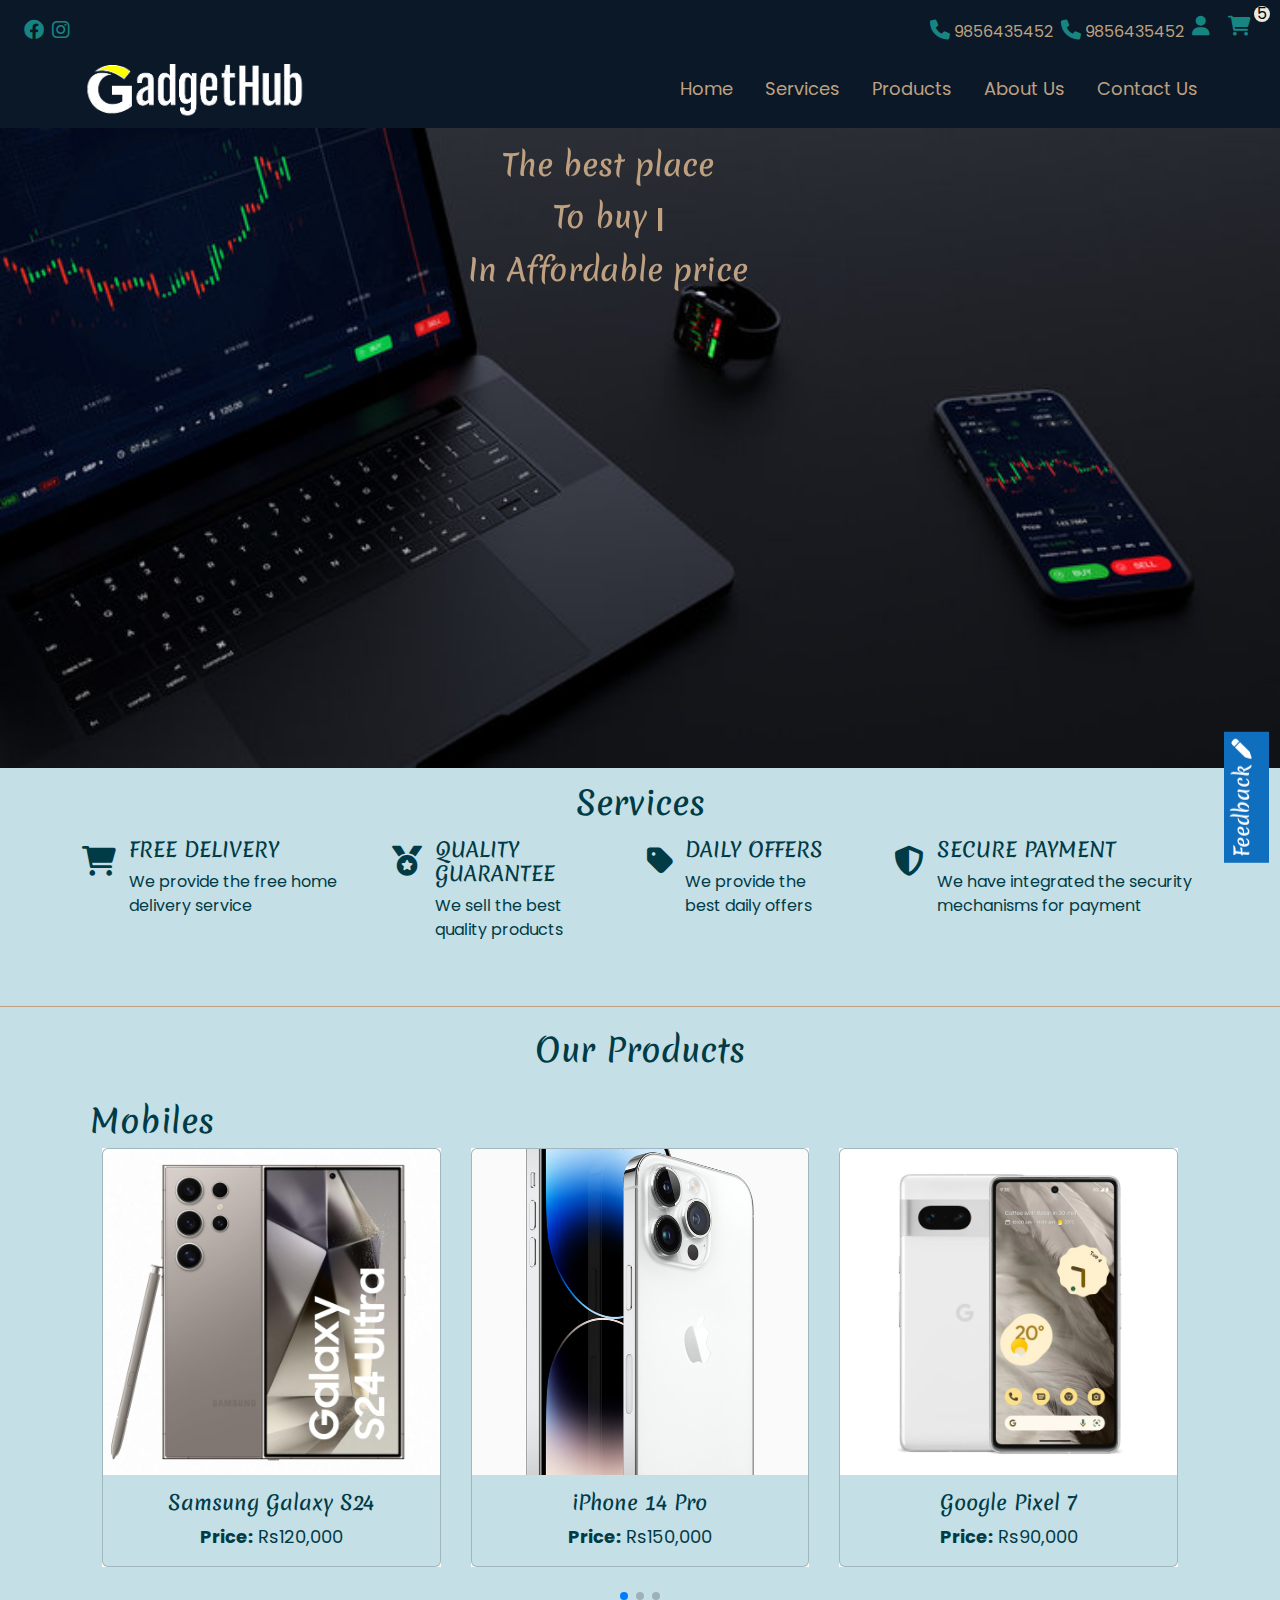
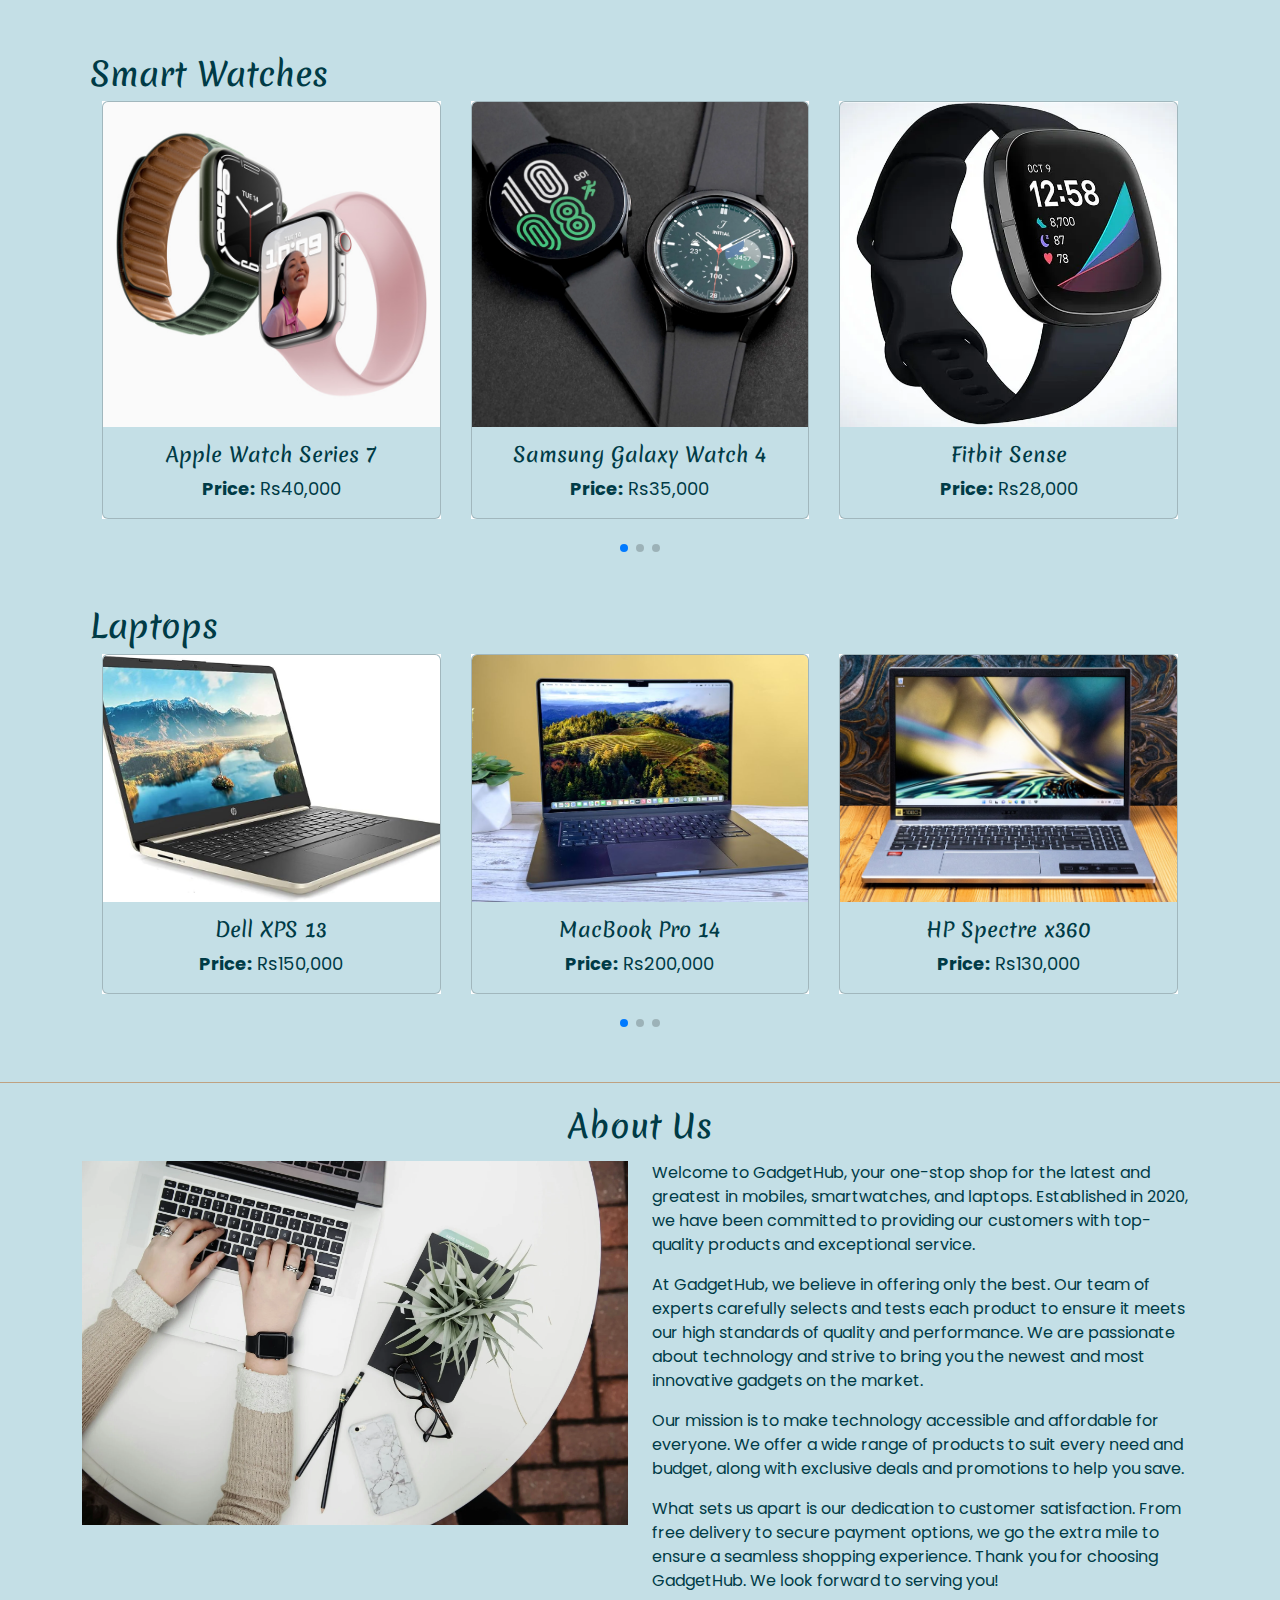
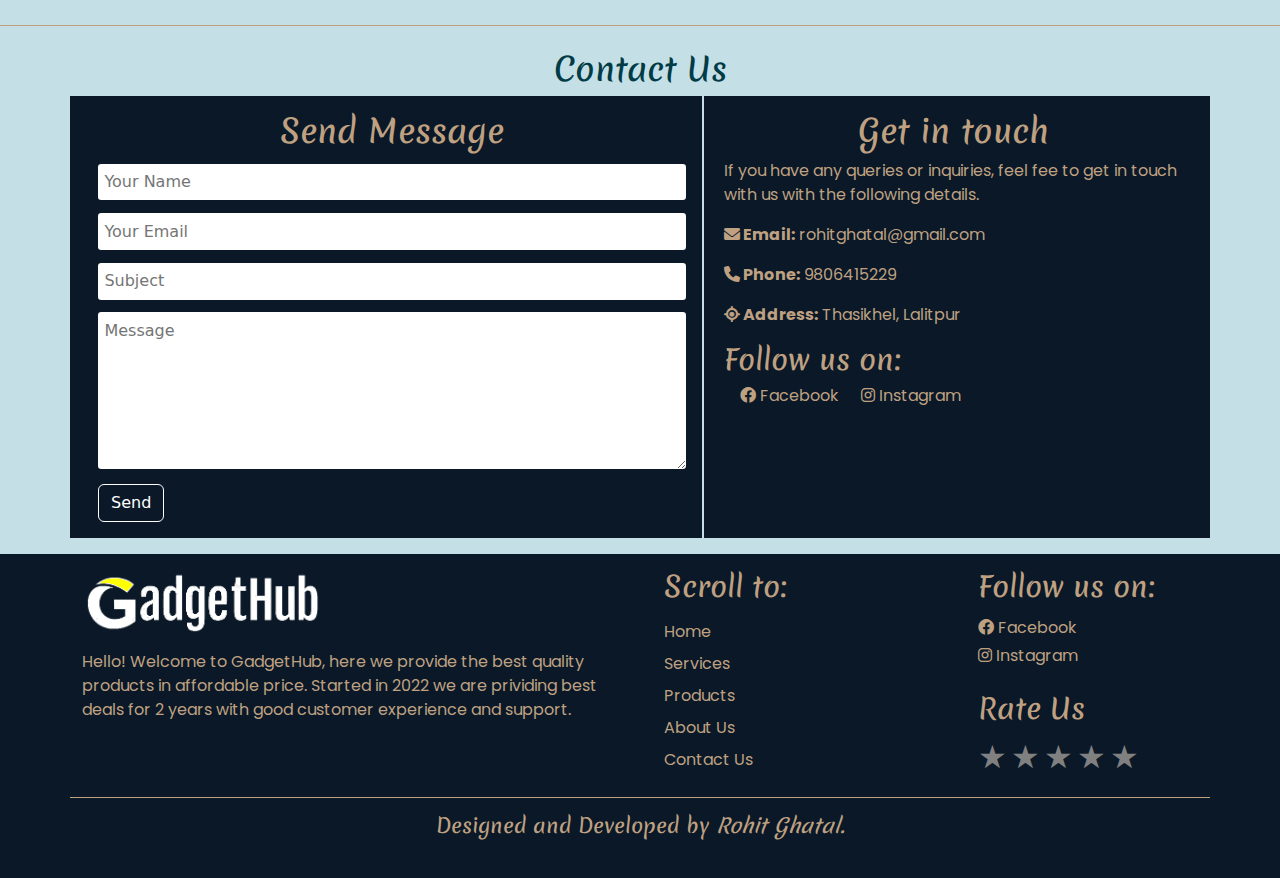
==== index.html @ e8d10b33 "added js to open and close cart and added new product" ====
<!DOCTYPE html>
<html lang="en">

<head>
  <meta charset="UTF-8">
  <meta name="viewport" content="width=device-width, initial-scale=1.0">
  <title>GadjetHub</title>
</head>

<link rel="stylesheet" href="css/style.css">
<link rel="stylesheet" href="css/responsive.css">
<link rel="icon" href="logos/favicon1.png">

<!-- bootstrap css  -->
<link href="bootstrap-5.3.3-dist/css/bootstrap.min.css" rel="stylesheet">

<!-- link css link for fontawesome icons  -->
<link rel="stylesheet" href="https://cdnjs.cloudflare.com/ajax/libs/font-awesome/6.0.0-beta3/css/all.min.css">

<!-- Link Swiper's CSS -->
<link rel="stylesheet" href="https://cdn.jsdelivr.net/npm/swiper@11/swiper-bundle.min.css" />

<!-- google fonts  -->
<link
  href="https://fonts.googleapis.com/css2?family=Merienda:wght@400;700&family=Poppins:wght@300;400;500;600&display=swap"
  rel="stylesheet">

<body>
  <div class="loginModal" id="loginModal">
    <div class="d-flex justify-content-between align-items-center">
      <h3><i class="fas fa-user"></i> User Login</h3>
      <span class="fs-3 closeLoginModal" onclick="closeLoginModal();">&times;</span>
    </div>
    <form>
      <label for="usernane" class="mt-2 form-label">Username</label>
      <input type="text" placeholder="Enter your usernane" class="form-control">

      <label for="password" class="mt-2 form-label">Password</label>
      <input type="password" placeholder="Enter your password" class="form-control">

      <input type="submit" value="Login" class="loginBtn fw-bold">
      <p class="mt-2">Don't have an account <span class="text-primary text-decoration-underline"
          onclick="openSignupModal()">Create account here.</span></p>
    </form>
  </div>

  <div class="signupModal" id="signupModal">
    <div class="d-flex justify-content-between align-items-center">
      <h3><i class="fa-solid fa-user-pen"></i> Create an account</h3>
      <span class="fs-3 closeSignupModal" onclick="closeSignupModal();">&times;</span>
    </div>
    <form id="registerform">
      <label class="mt-2 form-label">Full Name</label>
      <input type="text" id="name" name="name" class="form-control">
      <div id="nameError" class="error-message"></div>

      <label class="mt-2 form-label">Address</label>
      <input type="text" id="address" name="address" class="form-control">
      <div id="addressError" class="error-message"></div>

      <label class="mt-2 form-label">Contact No.</label>
      <input type="text" id="contact" name="contact" class="form-control">
      <div id="contactError" class="error-message"></div>

      <label class="mt-2 form-label">Email</label>
      <input type="email" id="email" name="email" class="form-control">
      <div id="emailError" class="error-message"></div>

      <label class="mt-2 form-label">Username</label>
      <input type="text" id="username" name="username" class="form-control">
      <div id="usernameError" class="error-message"></div>

      <label class="mt-2 form-label">Password</label>
      <input type="password" id="password" name="password" class="form-control">
      <div id="passwordError" class="error-message"></div>

      <label class="mt-2 form-label">Confirm Password</label>
      <input type="password" id="cPassword" class="form-control">
      <div id="cPasswordError" class="error-message"></div>

      <input type="submit" value="Submit" class="submitbtn fw-bold">
      <p class="mt-2">Already have an account? <span class="text-primary text-decoration-underline"
          onclick="openLoginModal()">Login here.</span></p>
      <div id="generalError" class="error-message"></div>
    </form>
  </div>
  <!-- ----------------------------------------------------Navbar  section--------------------------------------------- -->
  <header id="start">
    <div class="address py-3 d-flex justify-content-between align-items-center">
      <div class="socialIcons d-flex ms-3">
        <span class="ms-2">
          <a href="https://www.facebook.com/rohit.rohit.ghatal/" target="_blank">
            <i class="fab fa-facebook w-50"></i>
          </a>
        </span>
        <span class="ms-2">
          <a href="https://www.instagram.com/_rohit.ghatal_/" target="_blank">
            <i class="fab fa-instagram w-50"></i>
          </a>
        </span>
      </div>

      <div class="contact me-3 d-flex align-items-center">
        <span class="me-2">
          <i class="fa fa-phone"></i> 9856435452
        </span>
        <span class="me-2">
          <i class="fa fa-phone"></i> 9856435452
        </span>
        <div class="cartAndLogin d-flex me-1">
          <div class="user me-2 me-sm-1" onclick="openLoginModal()">
            <i class="fa-solid fa-user"></i>
          </div>
          <div class="cartAndQuantity d-flex align-items-center">
            <div class="cart" onclick="openMyCartModal()">
              <i class="fas fa-shopping-cart"></i>
            </div>
            <span class="quantity">5</span>
          </div>
        </div>
      </div>
    </div>


    <nav class="navbar pt-4" id="top">
      <div class="container d-flex align-items-center" id="navItemContainer">
        <div class="logo col-auto"><img src="logos/gadgetHub3.png"></div>
        <div class="navitems" id="navItems">
          <span class="closeMobileNavbar" onclick="closeMobileNav()">&times;</span>
          <span class="cursor"><a href="index.html">Home</a></span>
          <span><a href="#services">Services</a></span>
          <span><a href="#productsSection">Products</a></span>
          <span><a href="#aboutSection">About Us</a></span>
          <span><a href="#contactSection">Contact Us</a></span>
        </div>
        <div class="hamburgerMenu" onclick="openMobileNavbar()">
          <span></span>
          <span></span>
          <span></span>
        </div>
      </div>
    </nav>
  </header>
  <!-- My Cart Modal -->
  <div class="myCartModal rounded" id="myCart">
    <div class="container p-2 d-flex justify-content-between align-items-center bg-dark text-light">
      <h2 class="hFont text-center p-1">My Cart: John Doe</h2>
      <span style="font-size:2rem; cursor:pointer;" onclick="closeMyCart()">&times;</span>
    </div>
    <h4 class="textFont p-1 container">Items Added to Cart</h4>
    <div class="itemsTable container" style="max-height: 80vh; overflow-y: auto;">
      <table class="table table-bordered">
        <thead>
          <tr>
            <th>SN</th>
            <th>Items</th>
            <th>Model</th>
            <th>Photo</th>
            <th>Price</th>
            <th>Action</th>
          </tr>
        </thead>
        <tbody>
          <!-- Dummy Data Start -->
          <tr>
            <td>1</td>
            <td>Samsung</td>
            <td>Galaxy Watch 4</td>
            <td><img src="images/Gear-Samsung-Galaxy-Watch4.webp" alt="" style="width:100%; height:10rem;"></td>
            <td>Rs35,000</td>
            <td>
              <a href="#" class="text-decoration-none p-1 bg-danger text-light fw-bold rounded">
                <i class="fas fa-trash"></i> Remove
              </a>
            </td>
          </tr>
          <tr>
            <td>2</td>
            <td>Apple</td>
            <td>Iphone14</td>
            <td><img src="images/iphone14.jpg" alt="" style="width:100%; height:10rem;"></td>
            <td>Rs150,000</td>
            <td>
              <a href="#" class="text-decoration-none p-1 bg-danger text-light fw-bold rounded">
                <i class="fas fa-trash"></i> Remove
              </a>
            </td>
          </tr>
          <tr>
            <td>3</td>
            <td>Lenovo</td>
            <td>ThinkPad X1 Carbon</td>
            <td><img src="images/lenovothinkpad.jpg" alt="" style="width:100%; height:10rem; object-fit: cover;"></td>
            <td>Rs160,000</td>
            <td>
              <a href="#" class="text-decoration-none p-1 bg-danger text-light fw-bold rounded">
                <i class="fas fa-trash"></i> Remove
              </a>
            </td>
          </tr>
          <!-- Display the total price -->
          <tr>
            <td colspan="4" style="text-align: right; font-weight: bold;">Total:</td>
            <td>Rs345,000</td>
            <td></td>
          </tr>
          <!-- Empty Cart Button -->
          <!-- <tr>
                    <td colspan="6">
                        <button class="btn p-1 bg-warning text-dark">
                            <i class="fa fa-exclamation-circle"></i> Cart is Empty
                        </button>
                    </td>
                </tr> -->
          <!-- Place Order Button (Visible when items are in the cart) -->
          <tr>
            <td colspan="6">
              <button class="btn" style="background-color: #28a745; color: #ffffff;" onclick="openPlaceOrder()">
                <i class="fas fa-shopping-bag"></i> Place Order
              </button>
            </td>
          </tr>
          <!-- Dummy Data End -->
        </tbody>
      </table>
    </div>
  </div>


  <!-- -----------------------------------------------Navbar section end -------------------------------------------------------- -->

  <!-- ----------------------------------------------------Website banner section------------------------------------------------ -->
  <div class="banner">
    <div class="photo">
      <img src="images/banner1.jpg" alt="">
    </div>
    <div class="bannerDesc">
      <h2 class="text-center">The best place</h2>
      <h2 class="text-center">To buy <span id="products"></span><span class="tcursor">|</span></h2>
      <h2 class="text-center">In Affordable price</h2>
    </div>
  </div>

  <div class="services py-5" id="services">
    <h2 class="w-100 text-center">Services</h2>
    <div class="container mt-3 d-flex gap-5 servicesContainer">

      <div class="service">
        <i class="fas fa-shopping-cart"></i>
        <div class="serviceDetail">
          <h5>FREE DELIVERY</h5>
          <p>We provide the free home delivery service</p>
        </div>
      </div>

      <div class="service">
        <i class="fa-solid fa-medal"></i>
        <div class="serviceDetail">
          <h5>QUALITY GUARANTEE</h5>
          <p>We sell the best quality products</p>
        </div>
      </div>

      <div class="service">
        <i class="fa-solid fa-tag"></i>
        <div class="serviceDetail">
          <h5>DAILY OFFERS</h5>
          <p>We provide the best daily offers</p>
        </div>
      </div>

      <div class="service">
        <i class="fa-solid fa-shield"></i>
        <div class="serviceDetail">
          <h5>SECURE PAYMENT</h5>
          <p>We have integrated the security mechanisms for payment</p>
        </div>
      </div>
    </div>
  </div>

  <!-- --------------------------------------------------------Banner sectin end--------------------------------------------------- -->


  <!-- -------------------------------------------------------------Products Section ---------------------------------------------- -->
  <section class="productSection py-3" id="productsSection">
    <h2 class="text-center py-2">Our Products</h2>
    <div class="productsContainer container">

      <div class="mobleProducts px-2">
        <h2 class="pt-3">Mobiles</h2>
        <div class="container">
          <div class="swiper mySwiper">
            <div class="swiper-wrapper mb-5">

              <div class="swiper-slide">
                <div class="card">
                  <img src="images/samsung.jpg" class="card-img-top" alt="Samsung Galaxy S24">
                  <div class="card-body">
                    <h5 class="card-title">Samsung Galaxy S24</h5>
                    <p class="card-text"><strong>Price:</strong> Rs120,000</p>
                  </div>
                  <div class="laptopDetails">
                    <h2>Samsung</h2>
                    <p>16GB RAM, 1TB Storage, 50MP Rear Camera, 16MP Front Camera, 5000mAh Battery</p>
                    <button class="addToCartBtn"><i class="fas fa-shopping-cart"></i> Add to Cart</button>
                  </div>
                </div>
              </div>

              <div class="swiper-slide">
                <div class="card">
                  <img src="images/iphone14.jpg" class="card-img-top" alt="iPhone 14 Pro">
                  <div class="card-body">
                    <h5 class="card-title">iPhone 14 Pro</h5>
                    <p class="card-text"><strong>Price:</strong> Rs150,000</p>
                  </div>
                  <div class="laptopDetails">
                    <h2>Apple</h2>
                    <p>6GB RAM, 512GB Storage, 48MP Rear Camera, 12MP Front Camera, 3095mAh Battery</p>
                    <button class="addToCartBtn"><i class="fas fa-shopping-cart"></i> Add to Cart</button>
                  </div>
                </div>
              </div>

              <div class="swiper-slide">
                <div class="card">
                  <img src="images/Google-Pixel-7.jpg" class="card-img-top" alt="Google Pixel 7">
                  <div class="card-body">
                    <h5 class="card-title">Google Pixel 7</h5>
                    <p class="card-text"><strong>Price:</strong> Rs90,000</p>
                  </div>
                  <div class="laptopDetails">
                    <h2>Google</h2>
                    <p>8GB RAM, 128GB Storage, 50MP Rear Camera, 12MP Front Camera, 4600mAh Battery</p>
                    <button class="addToCartBtn"><i class="fas fa-shopping-cart"></i> Add to Cart</button>
                  </div>
                </div>
              </div>

              <div class="swiper-slide">
                <div class="card">
                  <img src="images/oneplus11.webp" class="card-img-top" alt="OnePlus 11">
                  <div class="card-body">
                    <h5 class="card-title">OnePlus 11</h5>
                    <p class="card-text"><strong>Price:</strong> Rs70,000</p>
                  </div>
                  <div class="laptopDetails">
                    <h2>OnePlus</h2>
                    <p>12GB RAM, 256GB Storage, 48MP Rear Camera, 16MP Front Camera, 5000mAh Battery</p>
                    <button class="addToCartBtn"><i class="fas fa-shopping-cart"></i> Add to Cart</button>
                  </div>
                </div>
              </div>

              <div class="swiper-slide">
                <div class="card">
                  <img src="images/huwaeip50.webp" class="card-img-top" alt="Huawei P50 Pro">
                  <div class="card-body">
                    <h5 class="card-title">Huawei P50 Pro</h5>
                    <p class="card-text"><strong>Price:</strong> Rs110,000</p>
                  </div>
                  <div class="laptopDetails">
                    <h2>Huawei</h2>
                    <p>8GB RAM, 256GB Storage, 50MP Rear Camera, 13MP Front Camera, 4360mAh Battery</p>
                    <button class="addToCartBtn"><i class="fas fa-shopping-cart"></i> Add to Cart</button>
                  </div>
                </div>
              </div>

            </div>
            <div class="swiper-pagination mt-3"></div>
          </div>
        </div>

      </div>

      <div class="smartWatchProducts px-2 my-4">
        <h2 class="pt-3">Smart Watches</h2>
        <div class="container">
          <div class="swiper mySwiper">
            <div class="swiper-wrapper mb-5">

              <div class="swiper-slide">
                <div class="card">
                  <img src="images/Apple_watch-series7.jpg" class="card-img-top" alt="Apple Watch Series 7">
                  <div class="card-body">
                    <h5 class="card-title">Apple Watch Series 7</h5>
                    <p class="card-text"><strong>Price:</strong> Rs40,000</p>
                  </div>
                  <div class="watchDetails">
                    <h2>Apple</h2>
                    <p>1.8" Display, GPS, 18-hour Battery Life, Water Resistant</p>
                    <button class="addToCartBtn"><i class="fas fa-shopping-cart"></i> Add to Cart</button>
                  </div>
                </div>
              </div>

              <div class="swiper-slide">
                <div class="card">
                  <img src="images/Gear-Samsung-Galaxy-Watch4.webp" class="card-img-top" alt="Samsung Galaxy Watch 4">
                  <div class="card-body">
                    <h5 class="card-title">Samsung Galaxy Watch 4</h5>
                    <p class="card-text"><strong>Price:</strong> Rs35,000</p>
                  </div>
                  <div class="watchDetails">
                    <h2>Samsung</h2>
                    <p>1.4" Display, GPS, Body Composition Analysis, 40-hour Battery Life</p>
                    <button class="addToCartBtn"><i class="fas fa-shopping-cart"></i> Add to Cart</button>
                  </div>
                </div>
              </div>

              <div class="swiper-slide">
                <div class="card">
                  <img src="images/fitbit-sense.webp" class="card-img-top" alt="Fitbit Sense">
                  <div class="card-body">
                    <h5 class="card-title">Fitbit Sense</h5>
                    <p class="card-text"><strong>Price:</strong> Rs28,000</p>
                  </div>
                  <div class="watchDetails">
                    <h2>Fitbit</h2>
                    <p>1.58" Display, EDA Sensor, ECG App, 6-day Battery Life</p>
                    <button class="addToCartBtn"><i class="fas fa-shopping-cart"></i> Add to Cart</button>
                  </div>
                </div>
              </div>

              <div class="swiper-slide">
                <div class="card">
                  <img src="images/garminFenix6.jpg" class="card-img-top" alt="Garmin Fenix 6">
                  <div class="card-body">
                    <h5 class="card-title">Garmin Fenix 6</h5>
                    <p class="card-text"><strong>Price:</strong> Rs70,000</p>
                  </div>
                  <div class="watchDetails">
                    <h2>Garmin</h2>
                    <p>1.3" Display, GPS, Heart Rate Monitor, 14-day Battery Life</p>
                    <button class="addToCartBtn"><i class="fas fa-shopping-cart"></i> Add to Cart</button>
                  </div>
                </div>
              </div>

              <div class="swiper-slide">
                <div class="card">
                  <img src="images/Huawei-Watch-GT-3.webp" class="card-img-top" alt="Huawei Watch GT 3">
                  <div class="card-body">
                    <h5 class="card-title">Huawei Watch GT 3</h5>
                    <p class="card-text"><strong>Price:</strong> Rs25,000</p>
                  </div>
                  <div class="watchDetails">
                    <h2>Huawei</h2>
                    <p>1.43" Display, GPS, Heart Rate Monitoring, 14-day Battery Life</p>
                    <button class="addToCartBtn"><i class="fas fa-shopping-cart"></i> Add to Cart</button>
                  </div>
                </div>
              </div>

            </div>
            <div class="swiper-pagination"></div>
          </div>
        </div>

      </div>

      <div class="laptopProducts px-2 my-4">
        <h2 class="pt-3">Laptops</h2>
        <div class="container">
          <div class="swiper mySwiper">
            <div class="swiper-wrapper mb-5">

              <div class="swiper-slide">
                <div class="card">
                  <img src="images/laptop1.jpg" class="card-img-top" alt="Dell XPS 13">
                  <div class="card-body">
                    <h5 class="card-title">Dell XPS 13</h5>
                    <p class="card-text"><strong>Price:</strong> Rs150,000</p>
                  </div>
                  <div class="laptopDetails">
                    <h2>Dell</h2>
                    <p>13.3" Display, Intel i7, 16GB RAM, 512GB SSD, Intel Iris Xe Graphics</p>
                    <button class="addToCartBtn"><i class="fas fa-shopping-cart"></i> Add to Cart</button>
                  </div>
                </div>
              </div>

              <div class="swiper-slide">
                <div class="card">
                  <img src="images/laptop2.jpg" class="card-img-top" alt="MacBook Pro 14">
                  <div class="card-body">
                    <h5 class="card-title">MacBook Pro 14</h5>
                    <p class="card-text"><strong>Price:</strong> Rs200,000</p>
                  </div>
                  <div class="laptopDetails">
                    <h2>Apple</h2>
                    <p>14" Retina Display, M1 Pro Chip, 16GB RAM, 1TB SSD, Apple M1 GPU</p>
                    <button class="addToCartBtn"><i class "fas fa-shopping-cart"></i> Add to Cart</button>
                  </div>
                </div>
              </div>

              <div class="swiper-slide">
                <div class="card">
                  <img src="images/laptop3.jpg" class="card-img-top" alt="HP Spectre x360">
                  <div class="card-body">
                    <h5 class="card-title">HP Spectre x360</h5>
                    <p class="card-text"><strong>Price:</strong> Rs130,000</p>
                  </div>
                  <div class="laptopDetails">
                    <h2>HP</h2>
                    <p>13.5" Display, Intel i5, 8GB RAM, 512GB SSD, Intel Iris Xe Graphics</p>
                    <button class="addToCartBtn"><i class="fas fa-shopping-cart"></i> Add to Cart</button>
                  </div>
                </div>
              </div>

              <div class="swiper-slide">
                <div class="card">
                  <img src="images/laptop4.jpg" class="card-img-top" alt="Asus ZenBook 14">
                  <div class="card-body">
                    <h5 class="card-title">Asus ZenBook 14</h5>
                    <p class="card-text"><strong>Price:</strong> Rs120,000</p>
                  </div>
                  <div class="laptopDetails">
                    <h2>Asus</h2>
                    <p>14" Display, Intel i7, 16GB RAM, 1TB SSD, NVIDIA GeForce MX450</p>
                    <button class="addToCartBtn"><i class="fas fa-shopping-cart"></i> Add to Cart</button>
                  </div>
                </div>
              </div>

              <div class="swiper-slide">
                <div class="card">
                  <img src="images/lenovothinkpad.jpg" class="card-img-top" alt="Lenovo ThinkPad X1 Carbon">
                  <div class="card-body">
                    <h5 class="card-title">Lenovo ThinkPad X1 Carbon</h5>
                    <p class="card-text"><strong>Price:</strong> Rs160,000</p>
                  </div>
                  <div class="laptopDetails">
                    <h2>Lenovo</h2>
                    <p>14" Display, Intel i7, 16GB RAM, 1TB SSD, Intel UHD Graphics</p>
                    <button class="addToCartBtn"><i class="fas fa-shopping-cart"></i> Add to Cart</button>
                  </div>
                </div>
              </div>

            </div>
            <div class="swiper-pagination"></div>
          </div>
        </div>

      </div>
    </div>
  </section>
  <!-- ---------------------------------------------------------------------Products  section end ----------------------------------------  -->

  <!-- ------------------------------------------------------------------------about us Section ------------------------------------------------  -->
  <section class="aboutSection py-3" id="aboutSection">
    <div class="container aboutUsContainer">
      <h2 class="text-center py-2">About Us</h2>
      <div class="row">
        <div class="col-md-6">
          <img src="images/abouUs.webp" alt="About Us" class="img-fluid">
        </div>
        <div class="col-md-6">
          <p>
            Welcome to GadgetHub, your one-stop shop for the latest and greatest in mobiles, smartwatches, and
            laptops. Established in 2020, we have been committed to providing our customers with top-quality products
            and exceptional service.
          </p>
          <p>
            At GadgetHub, we believe in offering only the best. Our team of experts carefully selects and tests each
            product to ensure it meets our high standards of quality and performance. We are passionate about technology
            and strive to bring you the newest and most innovative gadgets on the market.
          </p>
          <p>
            Our mission is to make technology accessible and affordable for everyone. We offer a wide range of products
            to suit every need and budget, along with exclusive deals and promotions to help you save.
          </p>
          <p>
            What sets us apart is our dedication to customer satisfaction. From free delivery to secure payment options,
            we go the extra mile to ensure a seamless shopping experience. Thank you for choosing GadgetHub. We look
            forward to serving you!
          </p>
        </div>
      </div>
    </div>
  </section>

  <section class="contactUsSection py-4 pb-3" id="contactSection">
    <h2 class="text-center">Contact Us</h2>
    <div class="contactUsContainer container d-flex justify-content-between gap-1">
      <div class="sendMessageSection p-3">
        <h2 class="text-center">Send Message</h2>
        <form action="https://formspree.io/f/mvoedkbr" method="post" class="w-100 m-auto">
          <input class="sendMessageInputs" name="uName" type="text" placeholder="Your Name">
          <input class="sendMessageInputs" name="uEmail" type="email" placeholder="Your Email">
          <input class="sendMessageInputs" name="subject" type="text" placeholder="Subject">
          <textarea class="sendMessageInputs" name="message" rows="6" placeholder="Message"></textarea>

          <input type="submit" value="Send" class="btn"
            style="background-color: #0a1828; color: #fff; border: 1px solid #fff;">
        </form>
      </div>
      <div class="getInTouchSection p-3">
        <h2 class="text-center">Get in touch</h2>
        <p>If you have any queries or inquiries, feel fee to get in touch with us with the following details.</p>
        <div class="contactDetails">
          <p><strong><i class="fas fa-envelope"></i> Email:</strong> rohitghatal@gmail.com</p>
          <p><strong><i class="fas fa-phone"></i> Phone:</strong> 9806415229</p>
          <p><strong><i class="fas fa-location"></i> Address:</strong> Thasikhel, Lalitpur</p>
        </div>

        <div class="socialMedia mt-3">
          <h3 class="mt-3">Follow us on:</h3>
          <a href="" class="socialIcons ms-3"><i class="fab fa-facebook"></i> Facebook</a>
          <a href="" class="socialIcons ms-3"><i class="fab fa-instagram"></i> Instagram</a>
        </div>
      </div>
    </div>
  </section>

  <div class="goTotopBtn" id="goToTop">
    <a href="#start">&#x5e;</a>
    <span< /span>
  </div>

  <div class="feedbackbtn" onclick="openFeedbackForm()">
    <h5>Feedback <i class="fa-solid fa-pen"></i></h5>
  </div>

  <div class="feedBackForm" id="feedbackForm">
    <div class="feedbackHeading d-flex justify-content-between align-items-center">
      <h3 class="text-center">Give Feedback</h3>
      <span class="fs-5 closeFeedback" onclick="closeFeedbackForm()">&times;</span>
    </div>

    <div class="formContainer mt-3">
      <form action="#">
        <label for="name">Name</label>
        <input class="feedbackInputs" type="text" placeholder="Your name">

        <label for="email">Email</label>
        <input class="feedbackInputs" type="email" placeholder="Your email">

        <label for="contact">Contact No.</label>
        <input class="feedbackInputs" type="text" placeholder="Your contact number">

        <label for="feedback">Feedback</label>
        <textarea class="feedbackInputs" placeholder="Feedback" rows="6"></textarea>

        <input type="submit" class="submitFeedback" value="Submit">
      </form>
    </div>
  </div>

  <footer class="py-3">
    <section class="footerSection container d-flex justify-content-between">

      <div class="about">
        <figure class="websiteLogo"><img src="logos/gadgetHub3.png" alt=""></figure>
        <p>Hello! Welcome to GadgetHub, here we provide the best quality products in affordable price. Started in 2022
          we are prividing
          best deals for 2 years with good customer experience and support.
        </p>
      </div>

      <div class="tabLinks d-flex flex-column gap-2 ps-3">
        <h3>Scroll to:</h3>
        <span><a href="#top">Home</a></span>
        <span><a href="#services">Services</a></span>
        <span><a href="#productsSection">Products</a></span>
        <span><a href="#aboutSection">About Us</a></span>
        <span><a href="#contactSection">Contact Us</a></span>

        <span class="feedbackbtnMobile text-center text-font mt-5 rounded" onclick="openFeedbackForm()">Feedback <i
            class="fa-solid fa-pen"></i></span>
      </div>

      <div class="socialAndRatings">
        <div class="socialSection d-flex flex-column gap-1">
          <h3>Follow us on:</h3>
          <span><a href="https://www.facebook.com/rohit.rohit.ghatal/" target="_blank"><i class="fab fa-facebook"></i>
              Facebook</a></span>
          <span><a href="https://www.instagram.com/_rohit.ghatal_/" target="_blank"><i class="fab fa-instagram"></i>
              Instagram</a></span>
        </div>

        <div class="ratingsContainer mt-4">
          <h3>Rate Us</h3>
          <div class="stars d-flex gap-1">
            <span class="star" data-value="1">&#9733;</span>
            <span class="star" data-value="2">&#9733;</span>
            <span class="star" data-value="3">&#9733;</span>
            <span class="star" data-value="4">&#9733;</span>
            <span class="star" data-value="5">&#9733;</span>
          </div>
          <p class="rating-text"></p>
        </div>
      </div>
    </section>
    <h5 class="text-center py-3">Designed and Developed by <i>Rohit Ghatal.</i></h5>
  </footer>
</body>

<!-- bootstrap javaScript  -->
<script src="bootstrap-5.3.3-dist/js/bootstrap.bundle.min.js"></script>

<script src="js/script.js"></script>
<script src="js/formValidation.js"></script>

<!-- Swiper JS -->
<script src="https://cdn.jsdelivr.net/npm/swiper@11/swiper-bundle.min.js"></script>

<script>
  var swiper = new Swiper(".mySwiper", {
    slidesPerView: 3, // Default number of slides per view
    spaceBetween: 30, // Default space between slides
    pagination: {
      el: ".swiper-pagination",
      clickable: true,
    },
    breakpoints: {
      // When window width is >= 320px
      320: {
        slidesPerView: 1, // Show 1 slide on smaller screens
        spaceBetween: 10 // Space between slides on smaller screens
      },
      // When window width is >= 640px
      640: {
        slidesPerView: 2, // Show 2 slides on medium screens
        spaceBetween: 20 // Space between slides on medium screens
      },
      // When window width is >= 1024px
      1024: {
        slidesPerView: 3, // Show 3 slides on larger screens
        spaceBetween: 30 // Space between slides on larger screens
      }
    }
  });
</script>
<script>

  function openMobileNavbar() {
    document.getElementById("navItems").style.display = "flex";
  }

  function closeMobileNav() {
    document.getElementById("navItems").style.display = "none";
  }

  document.querySelectorAll("#navItems a").forEach(link => {
    link.addEventListener('click', closeMobileNav);
  })
</script>

</html>
---- css/style.css ----
*{
    padding: 0;
    margin: 0;
}
html{
    scroll-behavior: smooth;
}

body{
   background-color: #c4dfe6 !important;
}
body h1,h2,h3,h4,h5,h6{
    font-family: 'Merienda', cursive;
}
body p,a,span,button{
    font-family: 'Poppins', sans-serif;
}
body::-webkit-scrollbar {
    width: 5px;
    background: transparent;
}

body::-webkit-scrollbar-track {
    background-color: #4D648D;
}

body::-webkit-scrollbar-thumb {
    background-color: #0A1828;
    border-radius: 0.6rem; 
}

.loginModal,
.signupModal{
    display: none;
    position: fixed;
    top: 0;
    left: 40%;
    background-color: #0A1828;
    color: #BFA181;
    width: 25rem;
    padding: 1rem;
    z-index: 20;
    border-radius: 0.5rem;
}

.loginModal p span,
.signupModal p span,
.closeLoginModal,
.closeSignupModal{
    cursor: pointer;
}

.loginBtn,
.submitbtn{
    margin-top: 1rem;
    background-color: #0A1828;
    color: #BFA181;
    padding: 0.5rem;
    border-radius: 0.5rem;
    border: 1px solid #BFA181
}

.error-message{
    margin-top: 0.5rem;
    color: red;
}
.address{
    position: fixed;
    top: 0;
    left: 0;
    width: 100%;
    background-color: #0A1828;
    color: #BFA181;
    cursor: pointer;
    z-index: 10;
}
.address i{
    color: #178582;
    font-size: 20px;
}

.myCartModal{
    display:none;
    position:fixed; 
    top: 0; 
    right:6rem; 
    width:60rem; 
    z-index:11; 
    background-color: #c4dfe6;
}

.myCartModal table th, td{
    text-align: center;
    vertical-align: middle;
}
.navbar{
    position: relative;
    top: 2rem;
    background-color: #0A1828;
    color: #BFA181;
}

.closeMobileNavbar{
    display: none;
}
.mobileNavbar{
    display:none !important;
}
.navbar a{
    text-decoration: none;
    color: #BFA181;
}
.logo{
    width: 3rem;
    height: 4rem;
    border-radius: 1rem;
    overflow: hidden;
}

.logo img{
    width: 100%;
    height: 100%;
    filter: brightness(3) contrast(5);
    object-fit: cover;
}

.navitems{
    display: flex;
    align-items: center;
    gap: 2rem;
    font-size: large;
    cursor: pointer;
}

.hamburgerMenu {
    width: 25px;
    height: 25px;
    display: none;
    flex-direction: column;
    justify-content: space-between;
    cursor: pointer;
}

.hamburgerMenu span {
    display: block;
    width: 100%;
    height: 3px;
    background-color: #fff;
    border-radius: 3px; 
}
.cartAndLogin .user,
.cart{
    width: 2rem;
    height: 2rem;
    cursor: pointer;
}

.cart img,
.user img{
    width: 100%;
    height: 100%;
}

.cartAndQuantity{
    position: relative;
}

.quantity{
    position: absolute;
    top: -10px;
    right: -10px;
    width: 1rem;
    height: 1rem;
    display: flex;
    justify-content: center;
    align-items: center;
    text-align: center;
    background-color: #E7EBE0FF;
    color: black;
    border-radius: 50%;
}

.banner{
    position: relative;
    top: 2rem;
    background-color: #4D648D;  
}
.banner .photo{
    width: 100%;
    height: 40rem;
}
.banner .photo img{
    width: 100%;
    height: 100%;
}

.banner .bannerDesc{
    position: absolute;
    top: 0;
    right: 2rem;
    margin-top: 0.2rem;
    width: 100%;
    height: 100%;
    z-index: 2;
    text-align: center;
    color: #BFA181;
}

.banner .bannerDesc h2{
    margin-top: 1rem;
    font-size: 30px;
}

#products{
    text-decoration: underline;
}

.tcursor{
    font-weight: bold;
    font-size: 24px;
    animation: blink 0.7s infinite;
}

@keyframes blink{
    0%, 50%{
        opacity: 1;
    }
    50.1%, 100%{
        opacity: 0;
    }
}

.services{
    background-color: #C4DFE6;
    color: #003B46;
    border-bottom: 1px solid #BFA181;
}
.service{
    display: flex;
    gap: 0.8rem;
    max-width: 19rem;
}
.service p{
    font-size: medium;
}
.service i{
    font-size: 30px;
    margin-top: 0.5rem;
}
.productSection{
    background-color: #C4DFE6;
    color: #003B46;
    border-bottom: 1px solid #BFA181;
}

.swiper {
    width: 100%;
    height: 100%;
}

.swiper-slide {
    text-align: center;
    font-size: 18px;
    background-color: #fff;
    display: flex;
    justify-content: center;
    align-items: center;
}

.swiper-slide img {
    display: block;
    width: 100%;
    height: 100%;
    object-fit: cover;
}
.card {
    margin: auto;
    position: relative;
    overflow: hidden;
    background-color: #C4DFE6 !important;
    color: #003B46 !important;
}

.card img {
    aspect-ratio: 3/2.9;
}

.laptopProducts .card img{
    aspect-ratio: 3/2.2;
}

.card .mobileDetails,
.card .laptopDetails,
.card .watchDetails {
    width: 100%;
    height: 100%;
    position: absolute;
    padding: 1rem;
    top: 100%;
    left: 0;
    display: flex;
    flex-direction: column;
    justify-content: center;
    align-items: center;
    gap: 0.5rem;
    text-align: center;
    background-color: #0A1828;
    color: #BFA181;
    opacity: 0;
    transform: translateY(0);
    transition: transform 0.3s ease-in-out, opacity 0.3s ease-in-out;
}

.card:hover .mobileDetails,
.card:hover .laptopDetails,
.card:hover .watchDetails {
    top: calc(100% - 1rem); /* Adjust top position to just above the card */
    opacity: 1;
    transform: translateY(calc(-100% + 1rem)); /* Slide up into view */
}

.addToCartBtn{
    background-color: #0A1828;
    color: #BFA181;
    border: 1px solid #BFA181;
    padding: 0.5rem;
    font-weight: bold;
    border-radius: 0.4rem;
}

.aboutSection{
    background-color: #C4DFE6;
    color: #003B46;
    margin-top: 0;
    border-bottom: 1px solid #BFA181;
}

.contactUsSection{
    background-color: #C4DFE6;
    color: #003B46;
}

.contactUsContainer{
    background-color: #0A1828;
    color: #BFA181;
}

.sendMessageSection{
    border-right: 2px solid #C4DFE6;
}

.getInTouchSection  .socialIcons{
    text-decoration: none;
    color: #BFA181;
}

.goTotopBtn{
    display: none;
    position: fixed;
    width: 2rem;
    height: 2rem;
    border-radius: 50%;
    background-color: #106ebe;
    right: 5rem;
    bottom: 3rem;
    text-align: center;
    z-index:11;
}

.goTotopBtn a{
    text-decoration: none;
    font-size: 24px;
    color: #fff;
    font-weight: bold;
}

.feedbackbtn{
    position: fixed;
    right: -2.01rem;
    bottom: 5rem;
    transform: rotate(270deg);
    background-color: #106ebe;
    color: #fff;
    padding: 0.4rem;
    cursor: pointer;
}

.feedBackForm{
    position: fixed;
    top: 0;
    right: 0;
    height: 100vh;
    width: 0;
    display: none;
    z-index: 12;
    background-color: #0A1828;
    color: #BFA181;
    padding: 1rem;
    transition: width 3s all ease;
}

.feedbackbtnMobile{
    display:none;
}
.closeFeedback{
    cursor: pointer;
}

.feedBackForm .formContainer .feedbackInputs,
.contactUsSection .sendMessageSection  .sendMessageInputs{
    width: 100%;
    padding: 0.4rem;
    border-radius: 0.2rem;
    border: none;
    margin-top: 0.3rem;
    margin-bottom: 0.5rem;
}

.feedBackForm .formContainer .submitFeedback{
    padding: 0.5rem;
    font-weight: bold;
    background-color: #0A1828;
    color: #BFA181;
    border: 1px solid #BFA181;
    border-radius: 0.4rem;
}

footer{
    background-color: #0A1828;
    color: #BFA181;
}

.footerSection{
    border-bottom: 1px solid #BFA181;
}
.footerSection .about{
    width: 50%;
}

.about .websiteLogo{
    width: 15rem;
    height: 4rem;
    border-radius: 1rem;
    overflow: hidden;
}

.about .websiteLogo img{
    width: 100%;
    height: 100%;
    filter: brightness(3) contrast(5);
    object-fit: cover;
}

.footerSection .tabLinks{
    width: 30%;
    margin-left: 1rem;
}

.tabLinks a{
    text-decoration: none;
    color: #BFA181;
}

.footerSection .socialAndRatings{
    width: 20%
}

.footerSection .socialSection a{
    text-decoration: none;
    color: #BFA181;
    cursor: pointer;
}

.ratingsContainer .stars{
    cursor: pointer;
}
.star{
    font-size: 2rem;
    color: gray;
    transition: color 0.3s;
}
.star.selected{
    color: gold;
}
---- css/responsive.css ----
@media (max-width: 600px){
    .loginModal,
    .signupModal{
    display: none;
    position: fixed;
    top: 0;
    left: 15%;
    background-color: #0A1828;
    color: #BFA181;
    width: 20rem;
    padding: 0.5rem;
    z-index: 20;
    border-radius: 0.4rem;
    }

    .loginModal h3,
    .signupModal h3{
        font-size: medium;
    }

    .loginModal p span,
    .signupModal p span,
    .closeLoginModal,
    .closeSignupModal{
     cursor: pointer;
     font-size: small;
    }

    .loginBtn,
    .submitbtn{
        margin-top: 0.7rem;
        background-color: #0A1828;
        color: #BFA181;
        padding: 0.5rem;
        border-radius: 0.5rem;
        font-size: small;
        border: 1px solid #BFA181
    }
    .address i{
        color: #178582;
        font-size: small;
    }
    .contact span{
        font-size: smaller;
    }

    .quantity{
        position: absolute;
        top: -4px;
        right: 2px;
        width: 0.8rem;
        height: 0.8rem;
        display: flex;
        justify-content: center;
        align-items: center;
        text-align: center;
        background-color: #E7EBE0FF;
        color: black;
        border-radius: 50%;
    }
    .navbar{
        position: relative;
        top: 2.3rem;
        background-color: #0A1828;
        color: #BFA181;
    }

    .mobileNavbar{
        display:block !important;
    }

    .logo{
        width: 2rem;
        height: 3rem;
        border-radius: 1rem;
        overflow: hidden;
    }

    .navitems{
        display: none;
        justify-content: flex-start;
        align-items: flex-start;
        flex-direction: column;
        gap: 1rem;
        position: fixed;
        top:4rem;
        right:0;
        text-align: left;
        padding: 0.5rem;
        background-color: #0A1828;
        width: 12rem;
        z-index: 5;
        height: 100vh;
        transition: all 0.8s ease;
    }

    .closeMobileNavbar{
        display: block;
        position: absolute;
        top: -5px;
        right: 1rem;
        font-size: 1.3rem;
        color: #ccc;
    }
    .hamburgerMenu{
        display: flex;
    }
    .banner .photo{
        width: 100%;
        height: 20rem;
    }

    .banner .photo img{
        width: 100%;
        height: 100%;
    }

    .banner .bannerDesc{
        right: 1rem;
    }

    .banner .bannerDesc h2{
        margin-top: 0.4rem;
        right: 1rem;
        font-size: 18px;
    }

    .servicesContainer{
        display: flex;
        justify-content: center;
        align-items: center;
        flex-direction: column;
    }

    .service{
        display: flex;
        gap: 0.8rem;
        width: 15rem;
    }

    .contactUsContainer{
        display: flex;
        flex-direction: column;
        gap: 1rem;
    }

    .contactUsContainer .sendMessageSection{
        border-right: none;
    }

    .goTotopBtn{
        display: none;
        position: fixed;
        width: 2rem;
        height: 2rem;
        border-radius: 50%;
        background-color: #106ebe;
        right: 1rem;
        bottom: 2rem;
        text-align: center;
    }

    .feedbackbtn{
        display: none;
    }

    .feedbackbtnMobile{
        display: block;
        font-size: 15px;
        background-color: #0A1828;
        border: 1px solid #BFA181;
        padding: 0.2rem;
    }
    footer{
        font-size: small;
    }

    .footerSection .about{
        width: 40%;
    }

    .footerSection .tabLinks{
        width: 35%;
        margin-left: 0.4rem;
    }

    .footerSection .socialAndRatings{
        width: 25%
    }

    .about .websiteLogo{
        width: 8rem;
        height: 3rem;
        border-radius: 1px;
    }
    
    .about .websiteLogo img{
        width: 100%;
        height: 100%;
        filter: brightness(3) contrast(5);
        object-fit: contain;
    }

    .tabLinks h3{
        font-size: medium;
    }

    .socialSection h3{
        font-size: medium;
    }

    .ratingsContainer{
        margin-right: 0.5rem;
    }
    .ratingsContainer h3{
        font-size: medium;
    }

    .star{
        font-size: 1rem;
        color: gray;
        transition: color 0.3s;
    }
}
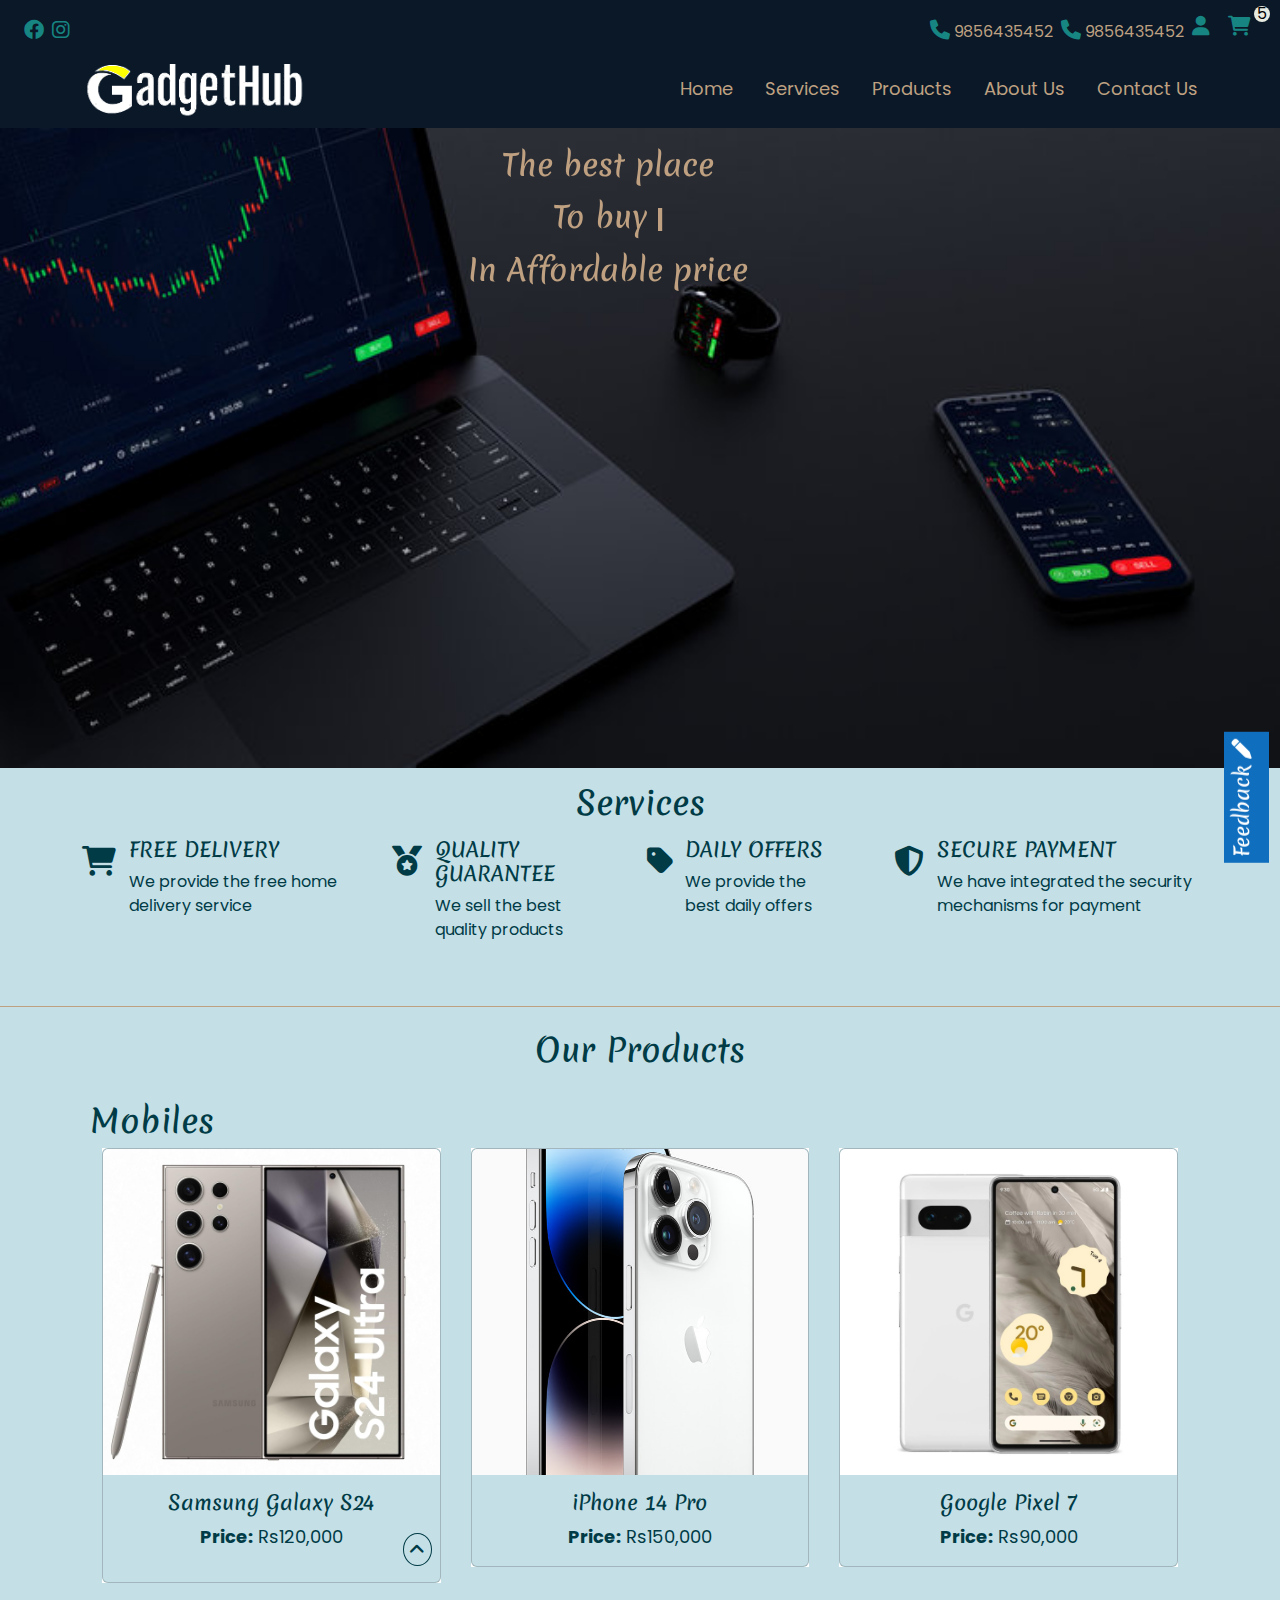
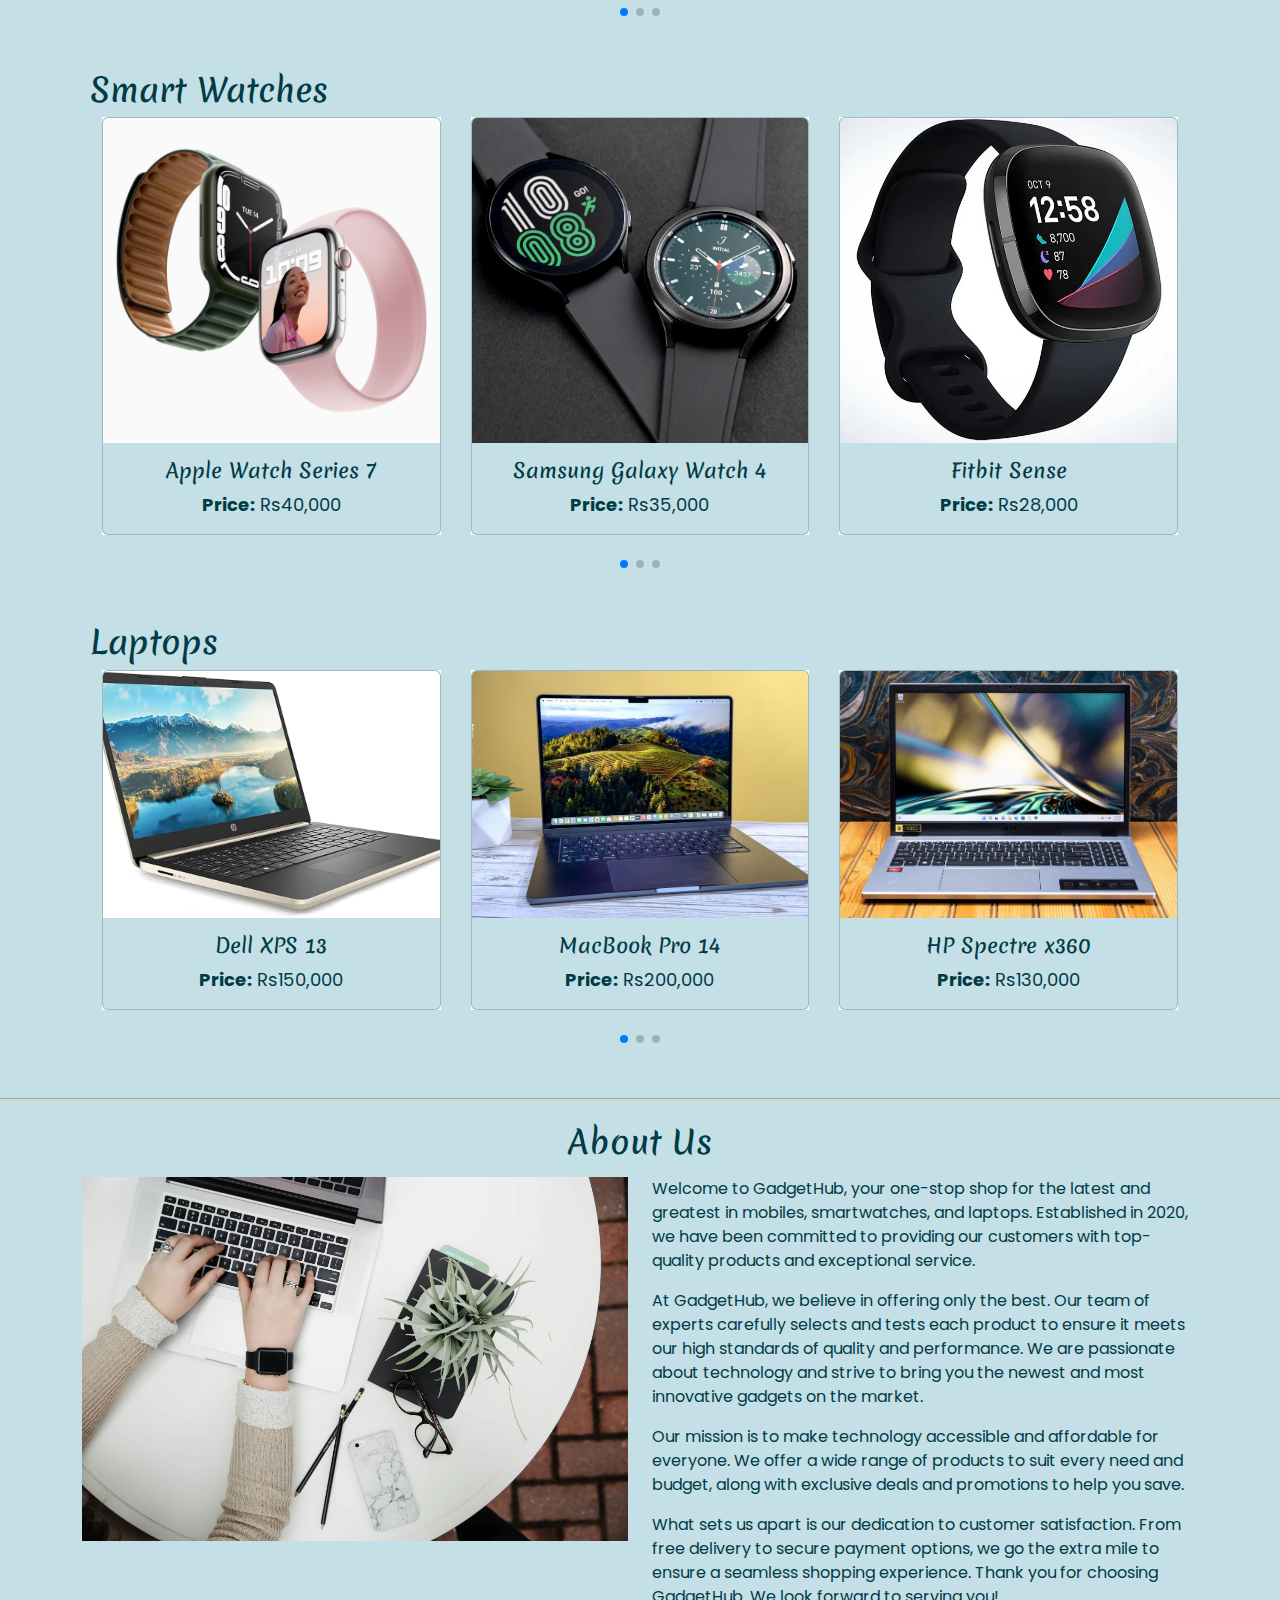
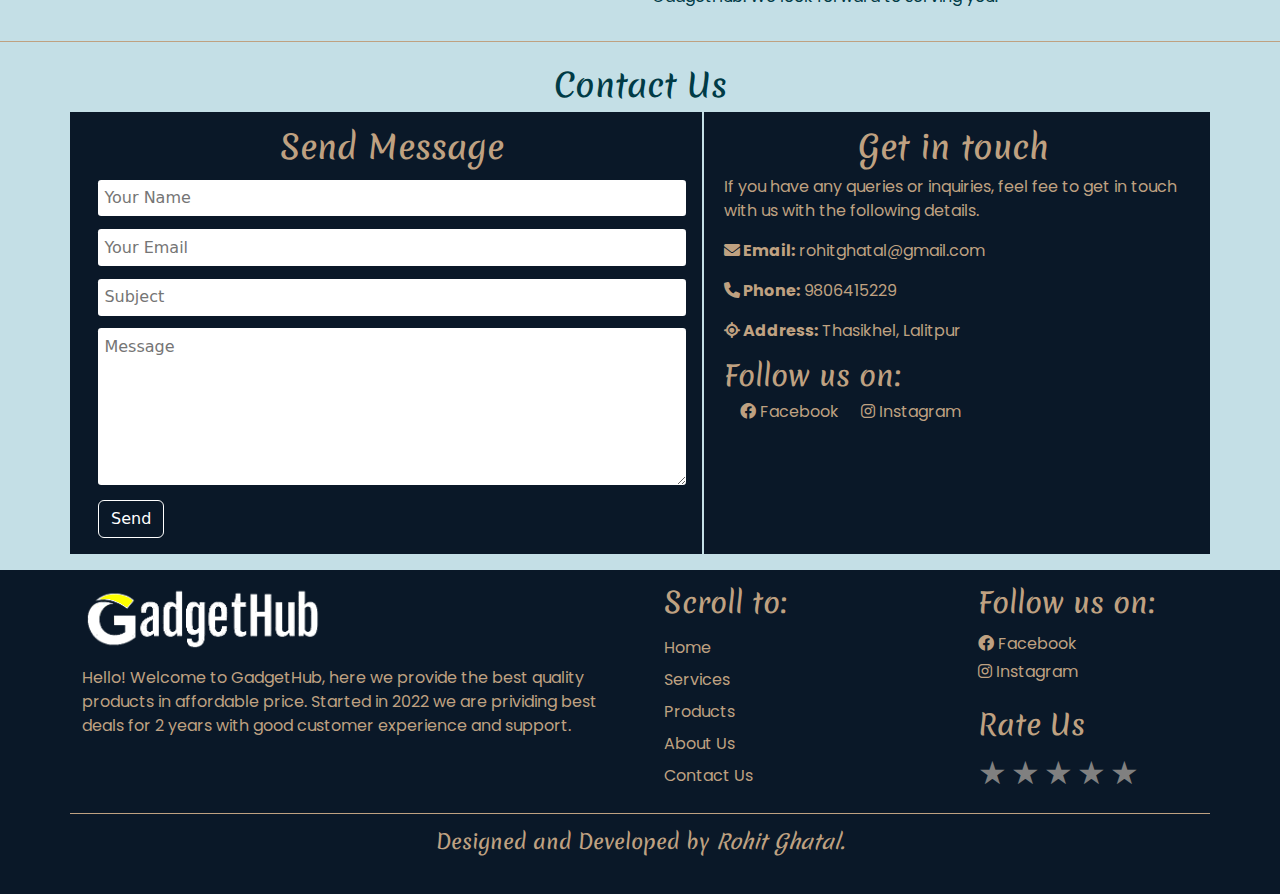
==== commit b494d3c3: "added show more buttons" ====
--- a/index.html
+++ b/index.html
@@ -144,7 +144,7 @@
   <!-- My Cart Modal -->
   <div class="myCartModal rounded" id="myCart">
     <div class="container p-2 d-flex justify-content-between align-items-center bg-dark text-light">
-      <h2 class="hFont text-center p-1">My Cart: John Doe</h2>
+      <h2 class="hFont text-center p-1">My Cart: Rohit Ghatal</h2>
       <span style="font-size:2rem; cursor:pointer;" onclick="closeMyCart()">&times;</span>
     </div>
     <h4 class="textFont p-1 container">Items Added to Cart</h4>
@@ -178,7 +178,7 @@
             <td>2</td>
             <td>Apple</td>
             <td>Iphone14</td>
-            <td><img src="images/iphone14.jpg" alt="" style="width:100%; height:10rem;"></td>
+            <td><img src="images/iphone14.jpg" alt="" style="width:100%; height:10rem; object-fit: contain;"></td>
             <td>Rs150,000</td>
             <td>
               <a href="#" class="text-decoration-none p-1 bg-danger text-light fw-bold rounded">
@@ -190,7 +190,7 @@
             <td>3</td>
             <td>Lenovo</td>
             <td>ThinkPad X1 Carbon</td>
-            <td><img src="images/lenovothinkpad.jpg" alt="" style="width:100%; height:10rem; object-fit: cover;"></td>
+            <td><img src="images/lenovothinkpad.jpg" alt="" style="width:100%; height:10rem"></td>
             <td>Rs160,000</td>
             <td>
               <a href="#" class="text-decoration-none p-1 bg-danger text-light fw-bold rounded">
@@ -299,6 +299,9 @@
                   <div class="card-body">
                     <h5 class="card-title">Samsung Galaxy S24</h5>
                     <p class="card-text"><strong>Price:</strong> Rs120,000</p>
+                    <button class="showMoreDetails" title="Show Details" onclick="showMoreDetails()">
+                      <i class="fa-solid fa-angle-up"></i>
+                    </button>
                   </div>
                   <div class="laptopDetails">
                     <h2>Samsung</h2>
--- a/css/style.css
+++ b/css/style.css
@@ -309,6 +309,20 @@
     opacity: 0;
     transform: translateY(0);
     transition: transform 0.3s ease-in-out, opacity 0.3s ease-in-out;
+}
+
+.showMoreDetails{
+    position: absolute;
+    bottom: 1rem;
+    right: 0.5rem;
+    background-color: #C4DFE6;
+    color: #003B46;
+    border: 1px solid #003B46;
+    border-radius: 50%;
+    display: flex;
+    justify-content: center;
+    align-items: center;
+    padding: 0.4rem;
 }
 
 .card:hover .mobileDetails,
--- a/css/responsive.css
+++ b/css/responsive.css
@@ -58,6 +58,27 @@
         color: black;
         border-radius: 50%;
     }
+
+    .myCartModal{
+        display:none;
+        position:fixed; 
+        top: 0; 
+        right:0; 
+        width:100%; 
+        z-index:11; 
+        background-color: #c4dfe6;
+        overflow-x: scroll;
+    }
+    
+    .myCartModal table th, td{
+        text-align: center;
+        vertical-align: middle;
+    }
+
+    .myCartModal table td img{
+        height: 5rem;
+    }
+
     .navbar{
         position: relative;
         top: 2.3rem;
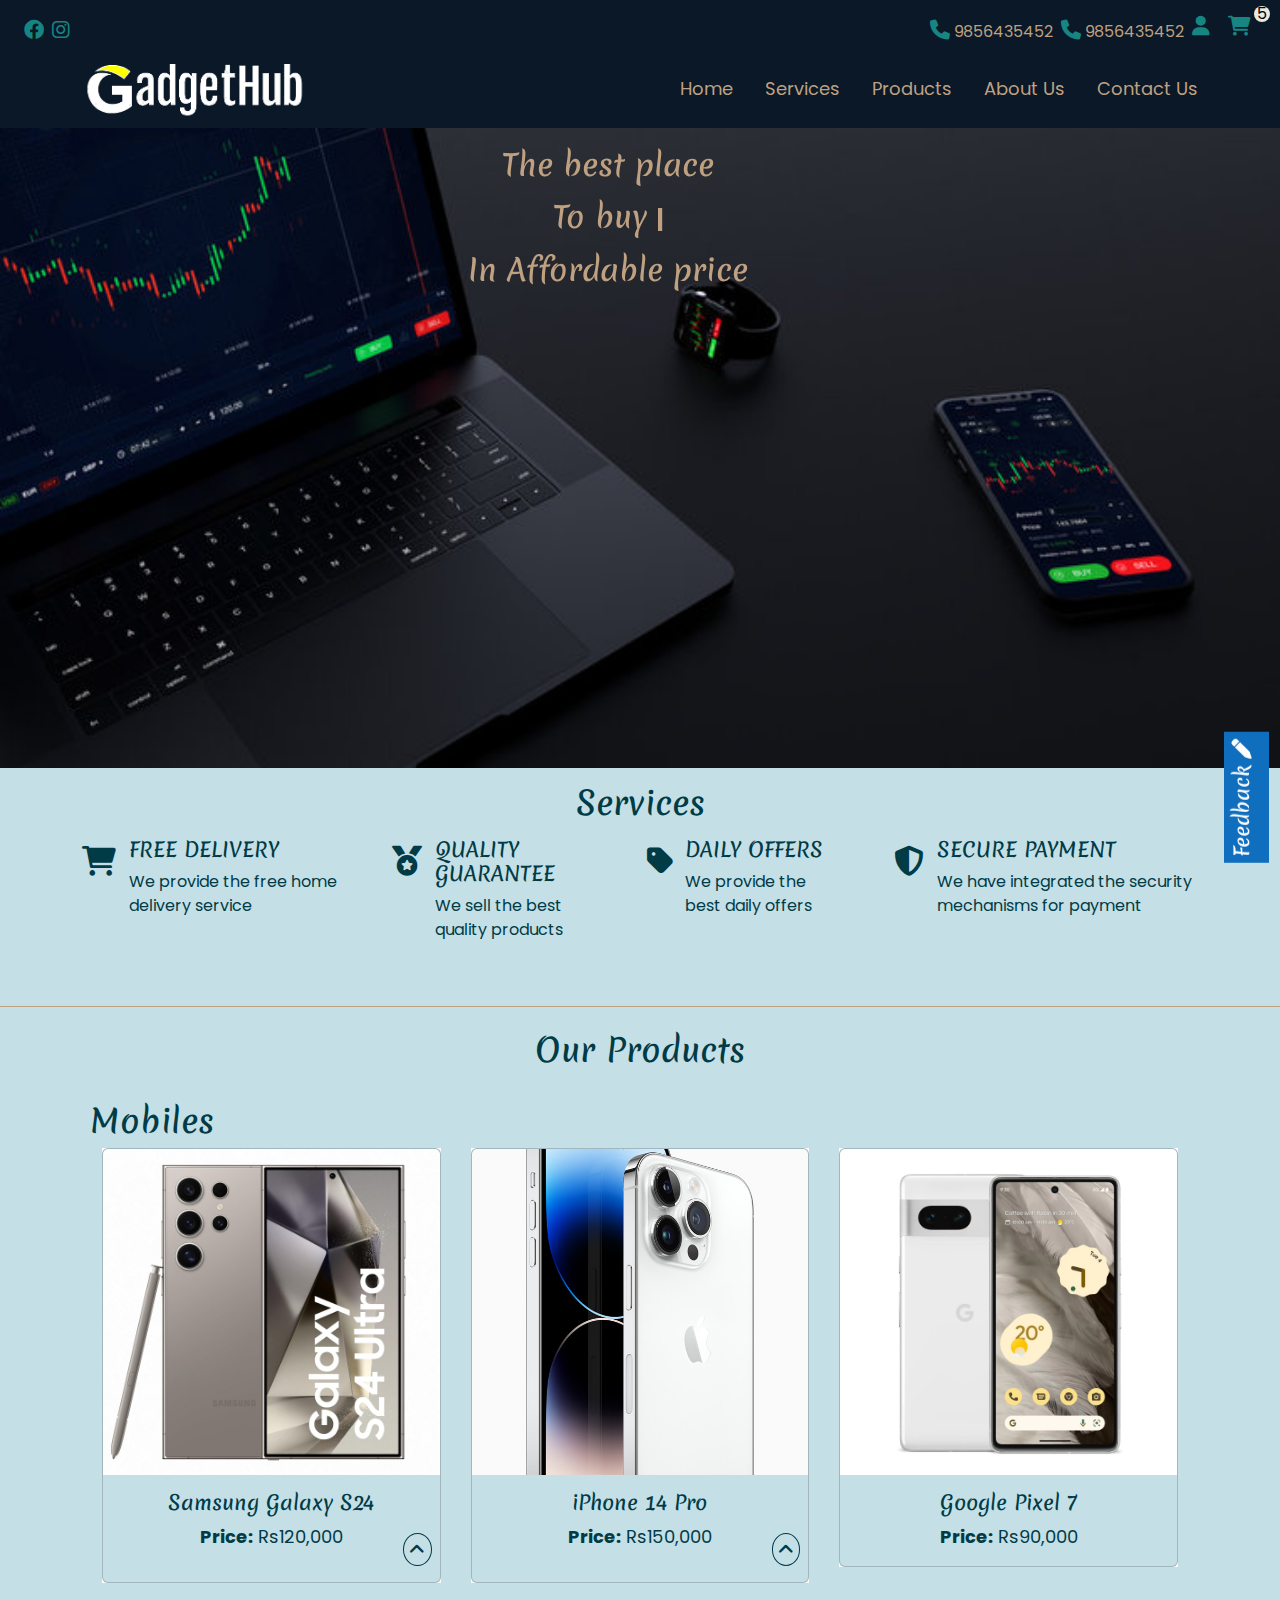
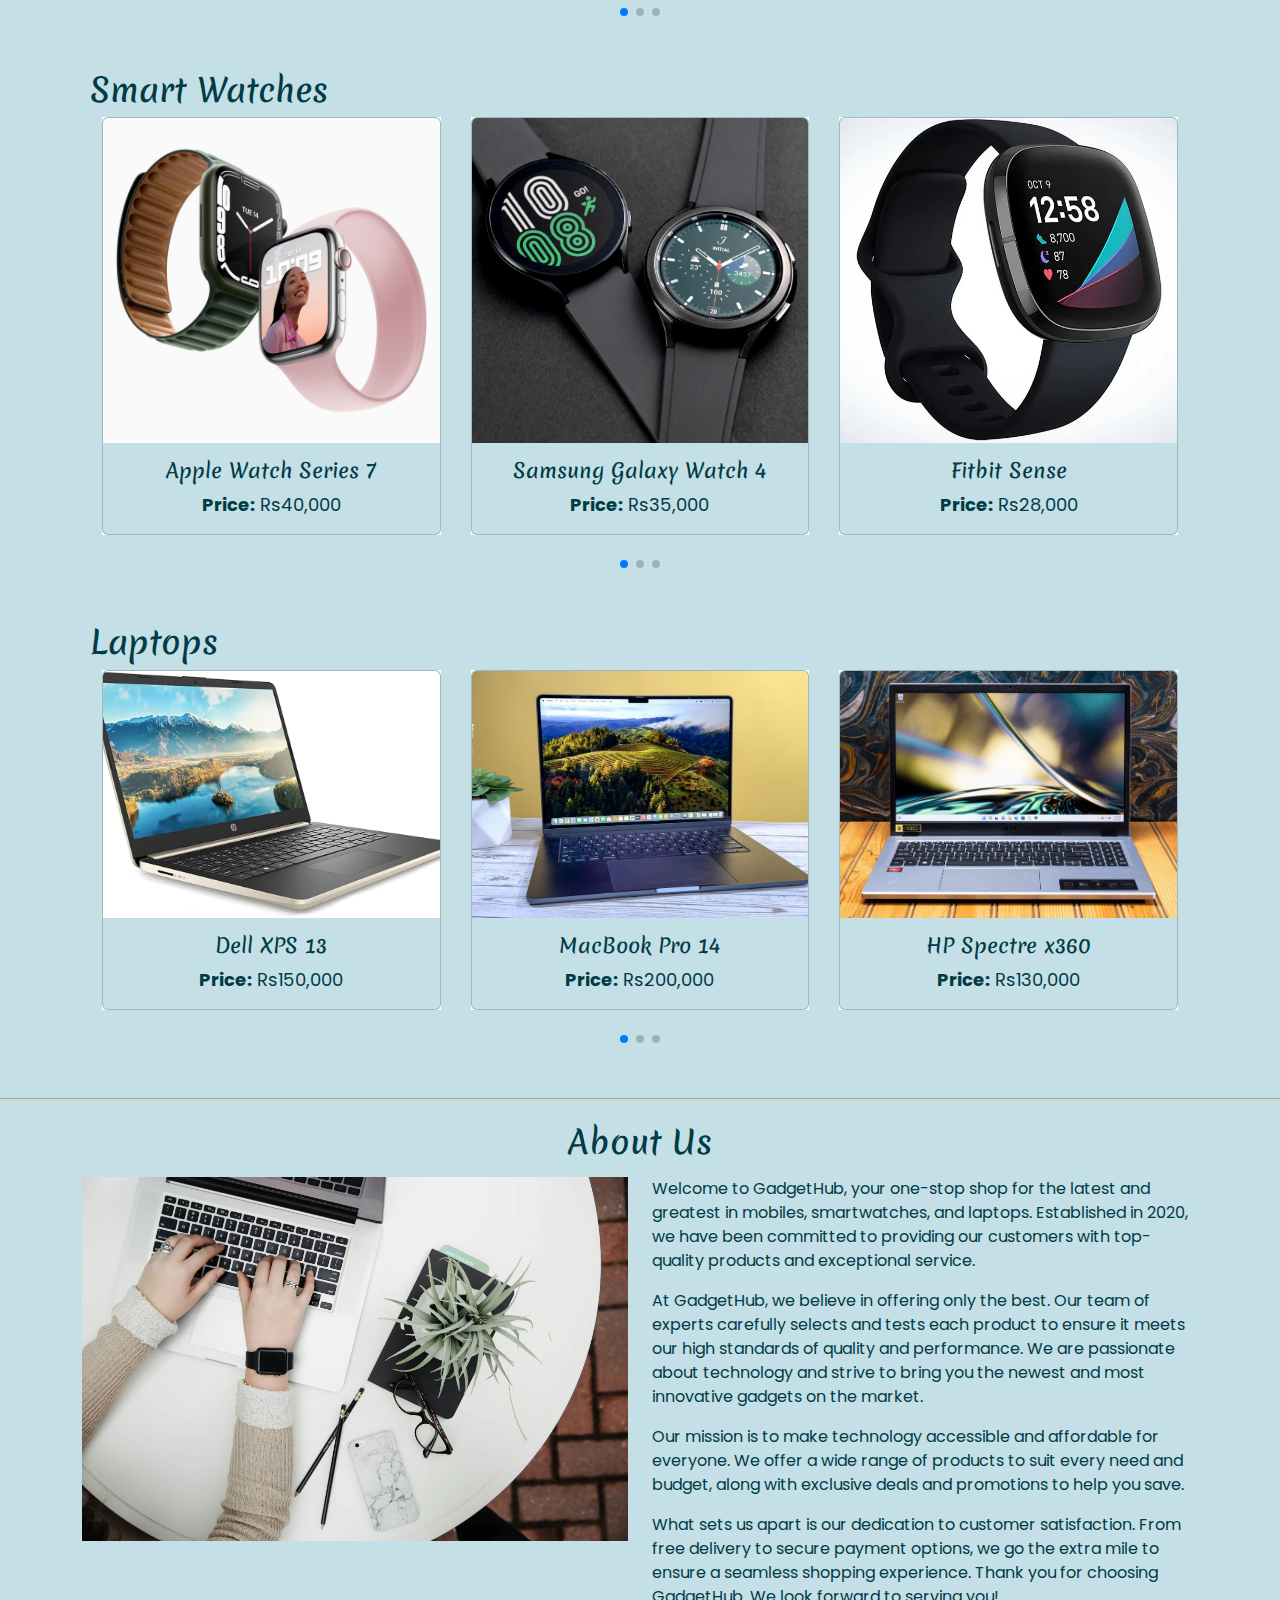
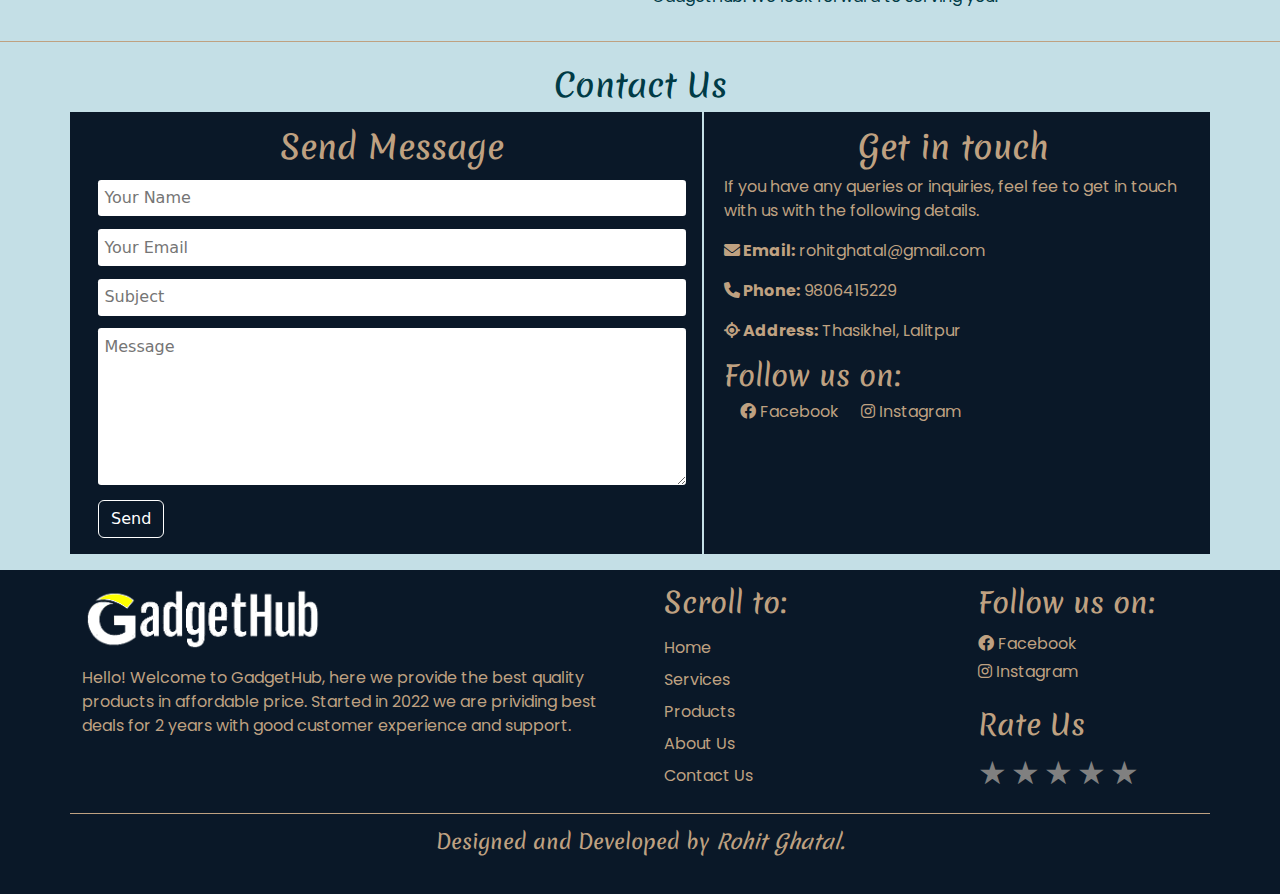
==== commit fe95cea5: "added more details buttons for mobiles" ====
--- a/index.html
+++ b/index.html
@@ -299,11 +299,12 @@
                   <div class="card-body">
                     <h5 class="card-title">Samsung Galaxy S24</h5>
                     <p class="card-text"><strong>Price:</strong> Rs120,000</p>
-                    <button class="showMoreDetails" title="Show Details" onclick="showMoreDetails()">
+                    <button class="showMoreDetails" title="Show Details" onclick="showMoreDetails('mobile1')">
                       <i class="fa-solid fa-angle-up"></i>
                     </button>
                   </div>
-                  <div class="laptopDetails">
+                  <div class="laptopDetails" id="mobile1">
+                    <button class="hideDetails" title="Hide Details" onclick="hideDetails('mobile1')"><i class="fa-solid fa-angle-down"></i></button>
                     <h2>Samsung</h2>
                     <p>16GB RAM, 1TB Storage, 50MP Rear Camera, 16MP Front Camera, 5000mAh Battery</p>
                     <button class="addToCartBtn"><i class="fas fa-shopping-cart"></i> Add to Cart</button>
@@ -317,8 +318,12 @@
                   <div class="card-body">
                     <h5 class="card-title">iPhone 14 Pro</h5>
                     <p class="card-text"><strong>Price:</strong> Rs150,000</p>
-                  </div>
-                  <div class="laptopDetails">
+                    <button class="showMoreDetails" title="Show Details" onclick="showMoreDetails('mobile2')">
+                      <i class="fa-solid fa-angle-up"></i>
+                    </button>
+                  </div>
+                  <div class="laptopDetails" id="mobile2">
+                    <button class="hideDetails" title="Hide Details" onclick="hideDetails('mobile2')"><i class="fa-solid fa-angle-down"></i></button>
                     <h2>Apple</h2>
                     <p>6GB RAM, 512GB Storage, 48MP Rear Camera, 12MP Front Camera, 3095mAh Battery</p>
                     <button class="addToCartBtn"><i class="fas fa-shopping-cart"></i> Add to Cart</button>
--- a/css/style.css
+++ b/css/style.css
@@ -325,13 +325,27 @@
     padding: 0.4rem;
 }
 
-.card:hover .mobileDetails,
-.card:hover .laptopDetails,
-.card:hover .watchDetails {
-    top: calc(100% - 1rem); /* Adjust top position to just above the card */
+.hideDetails{
+    position: absolute;
+    top: 1rem;
+    right: 0.5rem;
+    background-color: #0A1828;
+    color: #BFA181;
+    border: 1px solid #BFA181;
+    border-radius: 50%;
+    display: flex;
+    justify-content: center;
+    align-items: center;
+    padding: 0.4rem;
+}
+
+.mobileDetails.show,
+.laptopDetails.show,
+.watchDetails.show {
+    top: calc(100% - 1rem);
     opacity: 1;
-    transform: translateY(calc(-100% + 1rem)); /* Slide up into view */
-}
+    transform: translateY(calc(-100% + 1rem)); 
+} 
 
 .addToCartBtn{
     background-color: #0A1828;
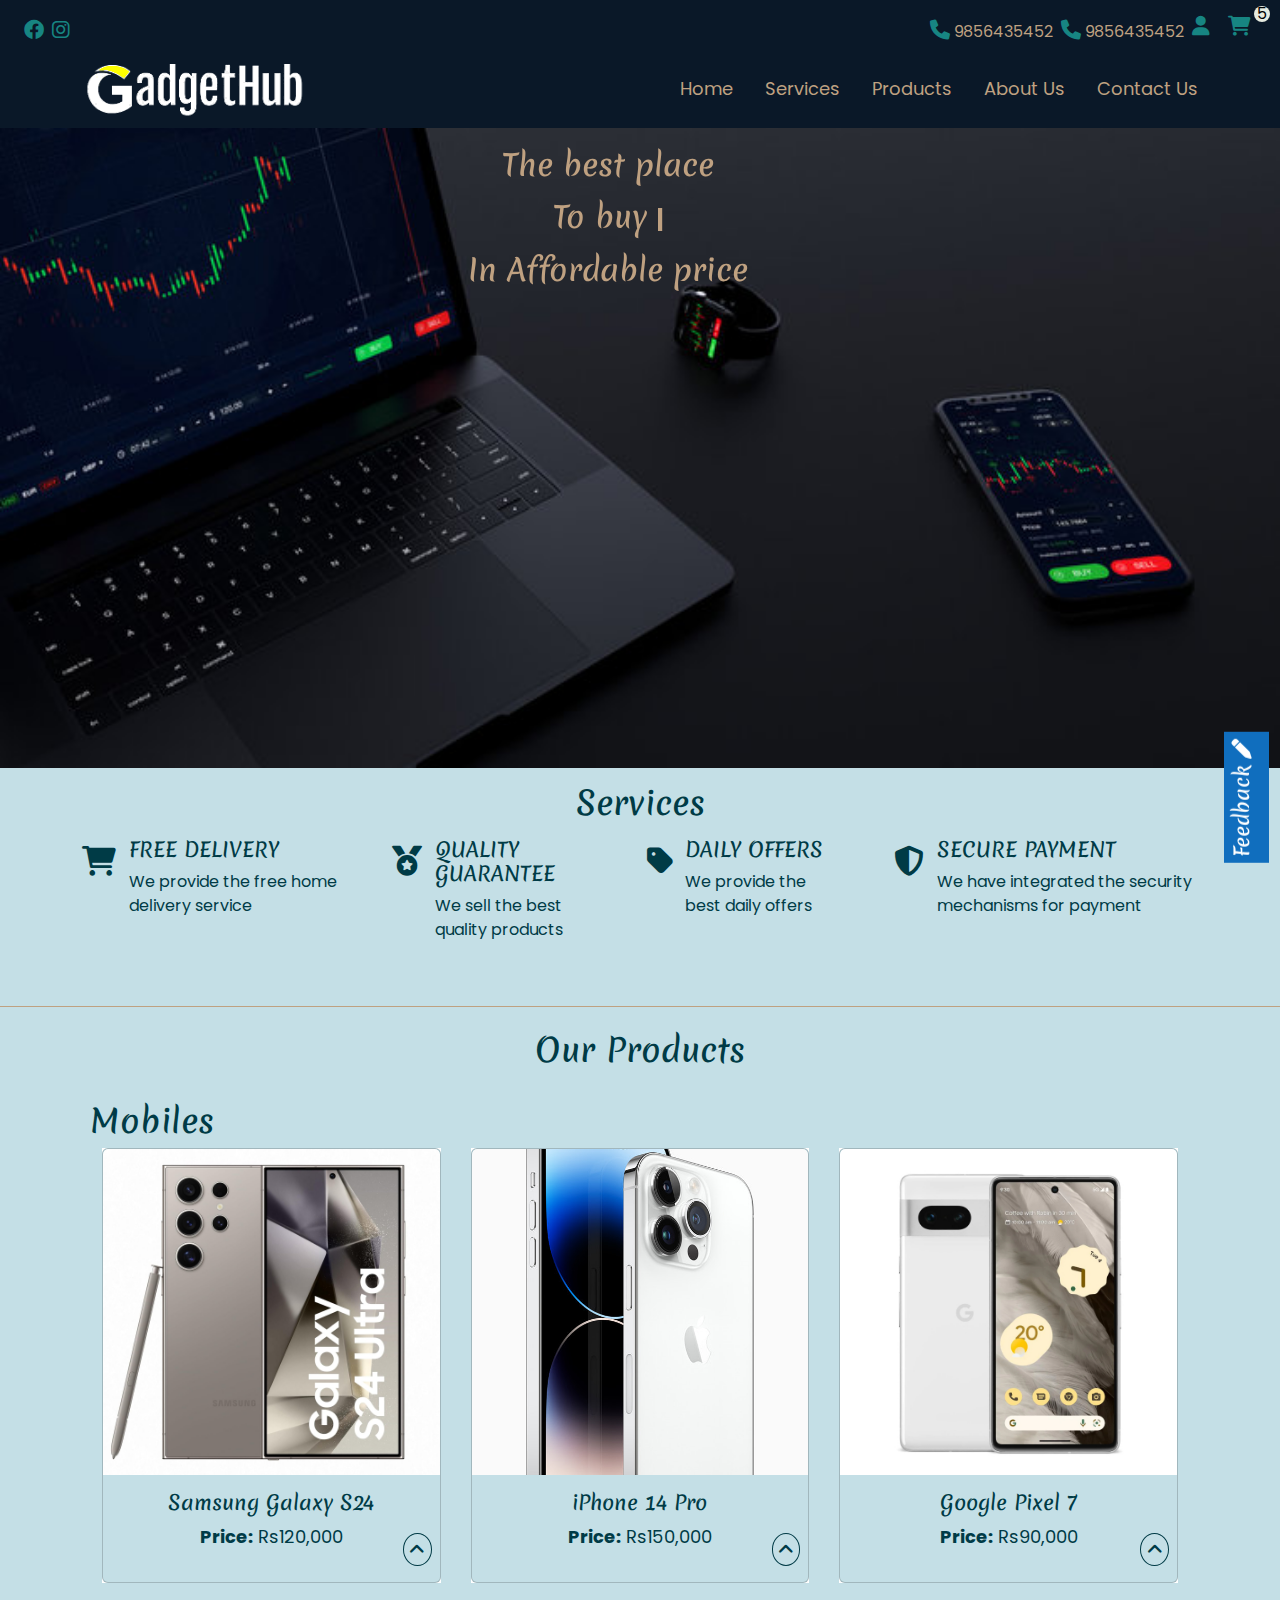
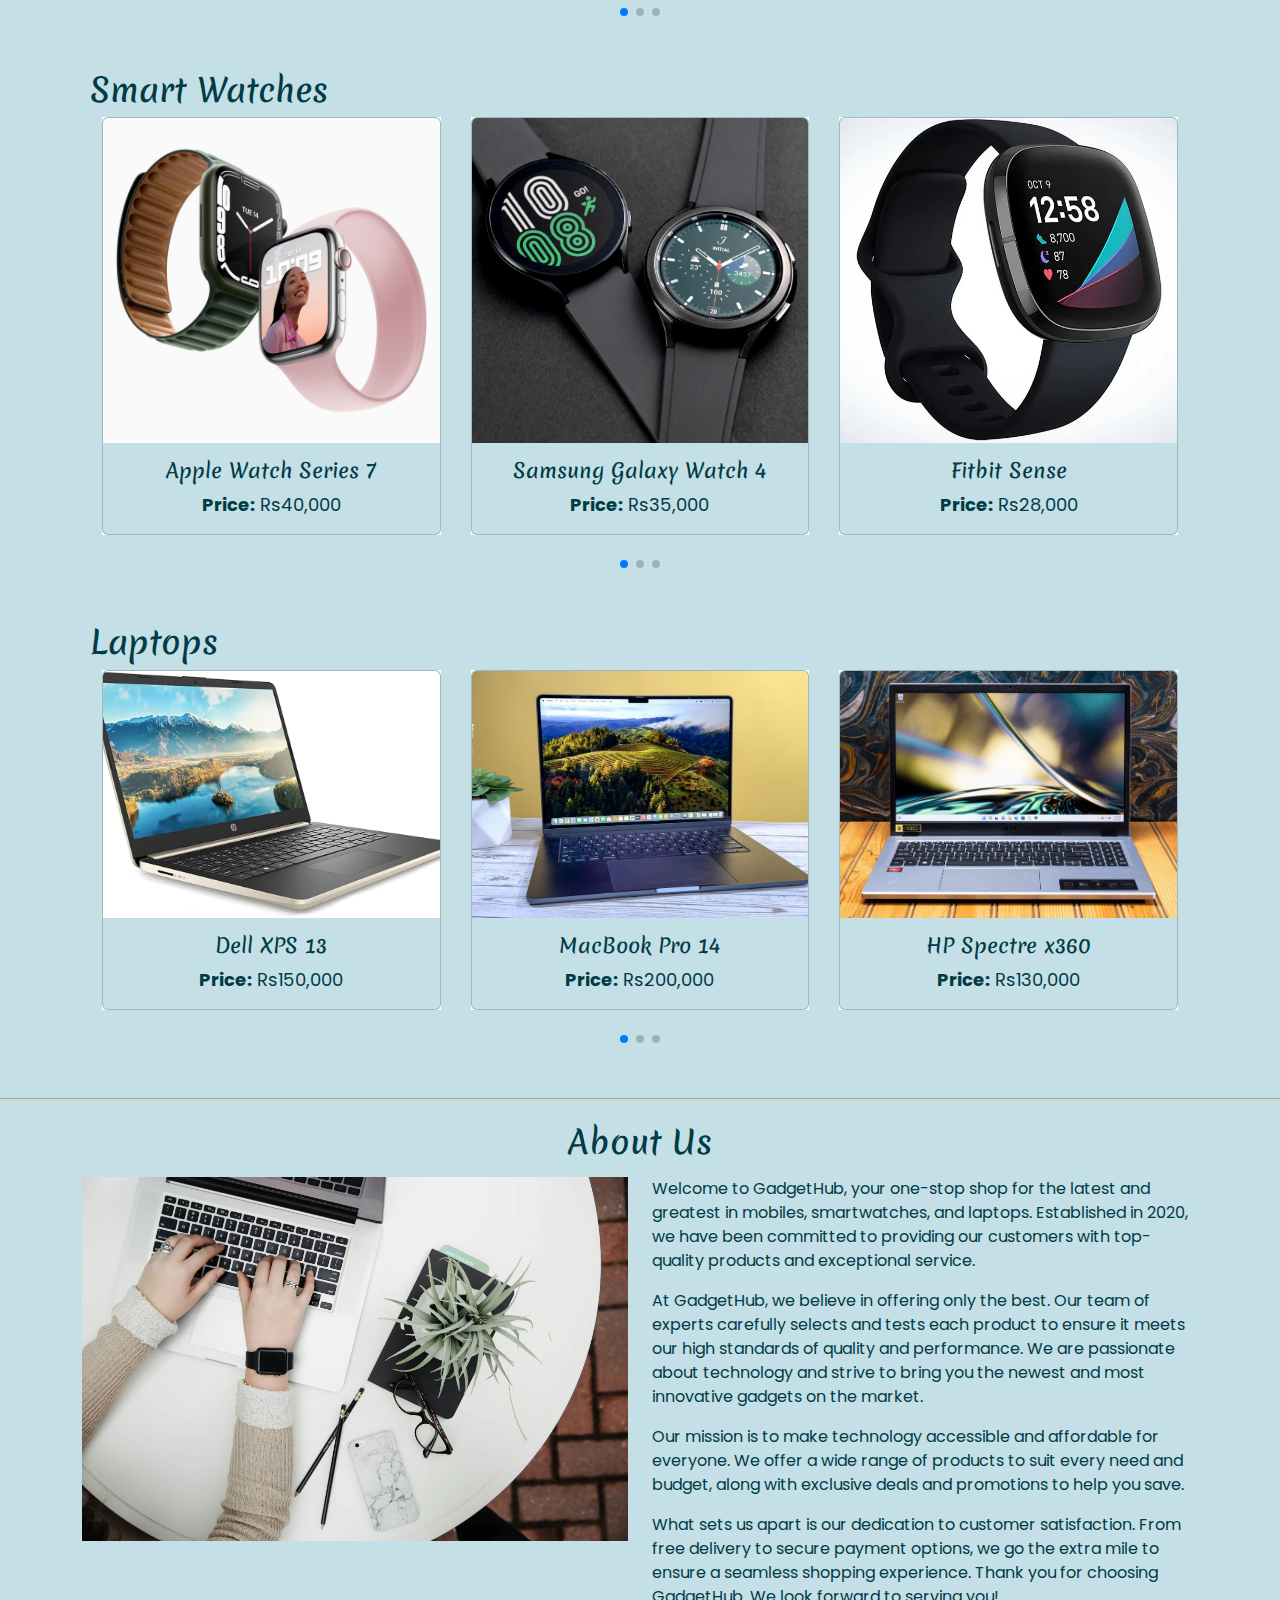
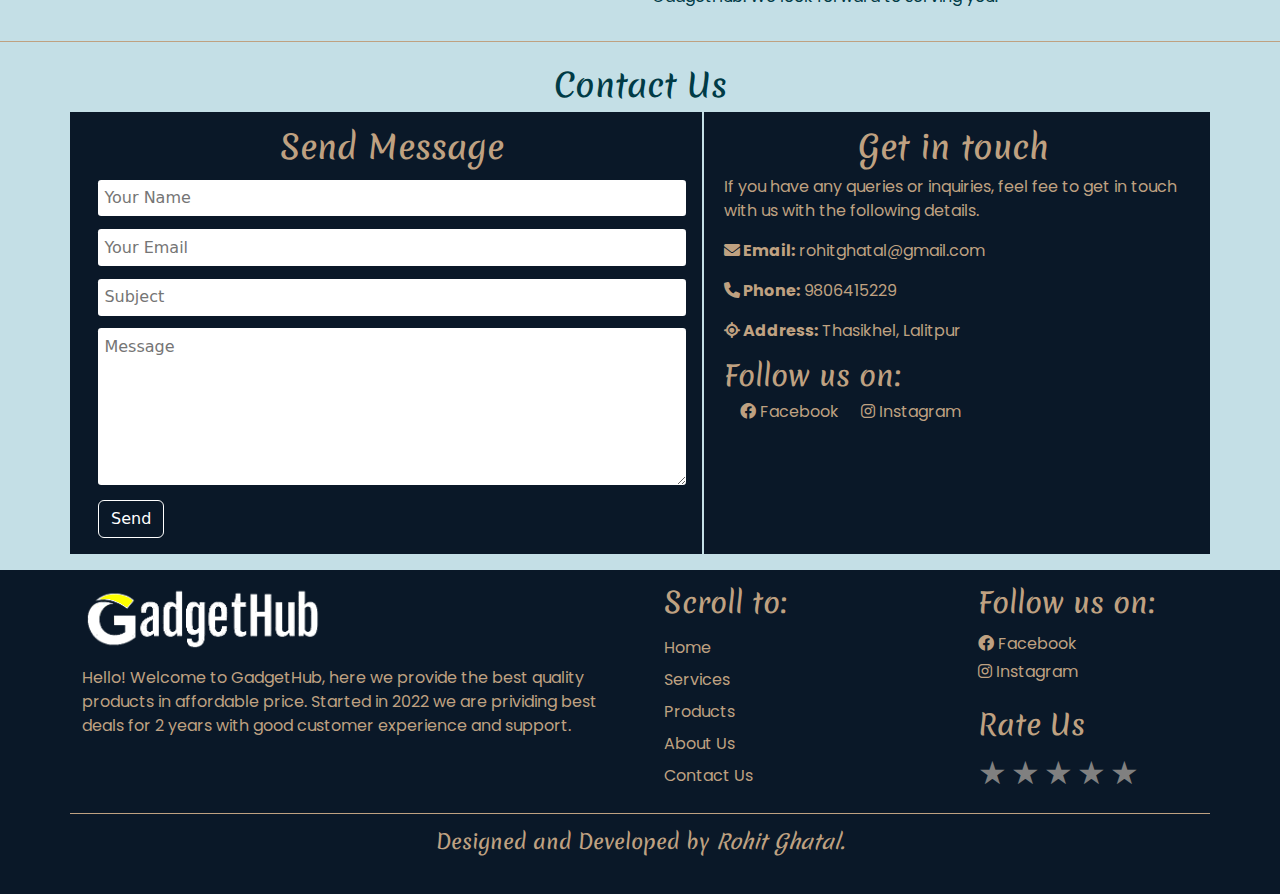
==== commit 6e9dab3b: "added show and hide function for all moible cards" ====
--- a/index.html
+++ b/index.html
@@ -337,8 +337,12 @@
                   <div class="card-body">
                     <h5 class="card-title">Google Pixel 7</h5>
                     <p class="card-text"><strong>Price:</strong> Rs90,000</p>
-                  </div>
-                  <div class="laptopDetails">
+                    <button class="showMoreDetails" title="Show Details" onclick="showMoreDetails('mobile3')">
+                      <i class="fa-solid fa-angle-up"></i>
+                    </button>
+                  </div>
+                  <div class="laptopDetails" id="mobile3">
+                    <button class="hideDetails" title="Hide Details" onclick="hideDetails('mobile3')"><i class="fa-solid fa-angle-down"></i></button>
                     <h2>Google</h2>
                     <p>8GB RAM, 128GB Storage, 50MP Rear Camera, 12MP Front Camera, 4600mAh Battery</p>
                     <button class="addToCartBtn"><i class="fas fa-shopping-cart"></i> Add to Cart</button>
@@ -352,8 +356,12 @@
                   <div class="card-body">
                     <h5 class="card-title">OnePlus 11</h5>
                     <p class="card-text"><strong>Price:</strong> Rs70,000</p>
-                  </div>
-                  <div class="laptopDetails">
+                    <button class="showMoreDetails" title="Show Details" onclick="showMoreDetails('mobile4')">
+                      <i class="fa-solid fa-angle-up"></i>
+                    </button>
+                  </div>
+                  <div class="laptopDetails" id="mobile4">
+                    <button class="hideDetails" title="Hide Details" onclick="hideDetails('mobile4')"><i class="fa-solid fa-angle-down"></i></button>
                     <h2>OnePlus</h2>
                     <p>12GB RAM, 256GB Storage, 48MP Rear Camera, 16MP Front Camera, 5000mAh Battery</p>
                     <button class="addToCartBtn"><i class="fas fa-shopping-cart"></i> Add to Cart</button>
@@ -367,8 +375,12 @@
                   <div class="card-body">
                     <h5 class="card-title">Huawei P50 Pro</h5>
                     <p class="card-text"><strong>Price:</strong> Rs110,000</p>
-                  </div>
-                  <div class="laptopDetails">
+                    <button class="showMoreDetails" title="Show Details" onclick="showMoreDetails('mobile5')">
+                      <i class="fa-solid fa-angle-up"></i>
+                    </button>
+                  </div>
+                  <div class="laptopDetails" id="mobile5">
+                    <button class="hideDetails" title="Hide Details" onclick="hideDetails('mobile5')"><i class="fa-solid fa-angle-down"></i></button>
                     <h2>Huawei</h2>
                     <p>8GB RAM, 256GB Storage, 50MP Rear Camera, 13MP Front Camera, 4360mAh Battery</p>
                     <button class="addToCartBtn"><i class="fas fa-shopping-cart"></i> Add to Cart</button>
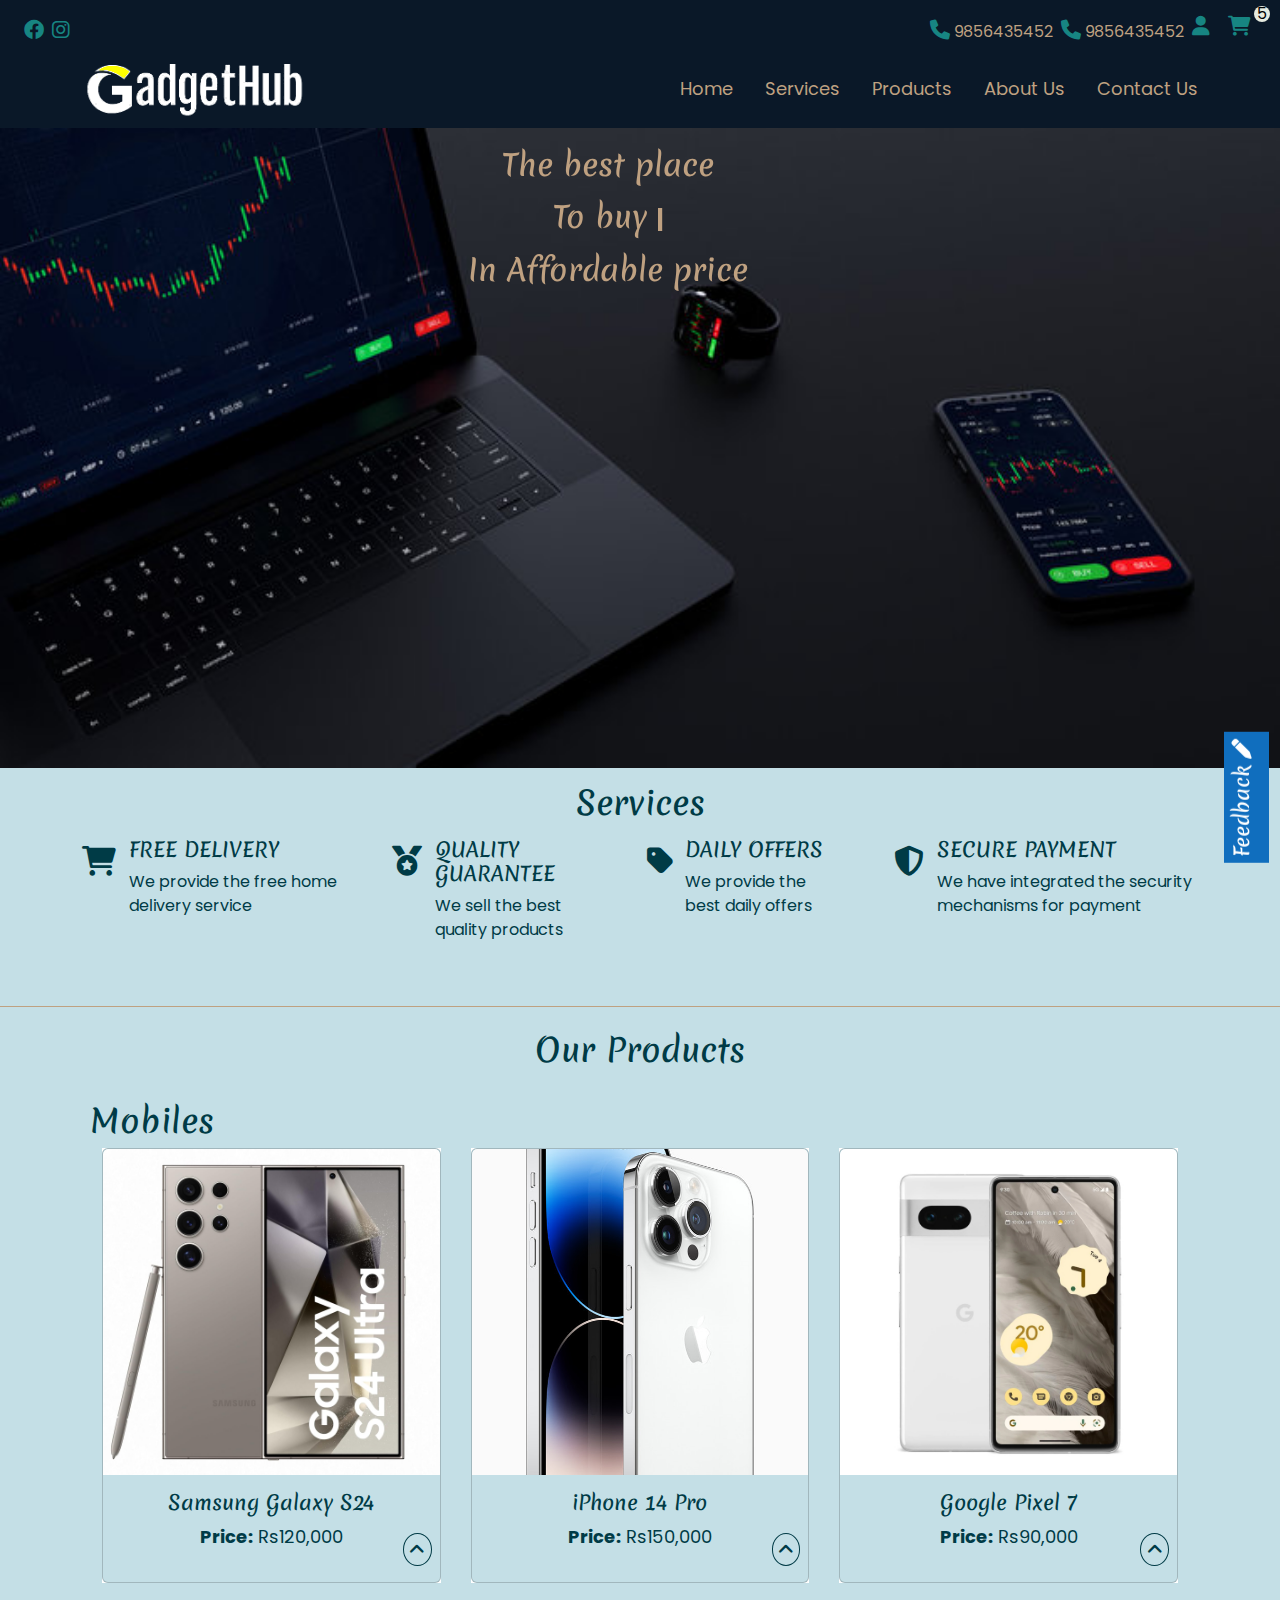
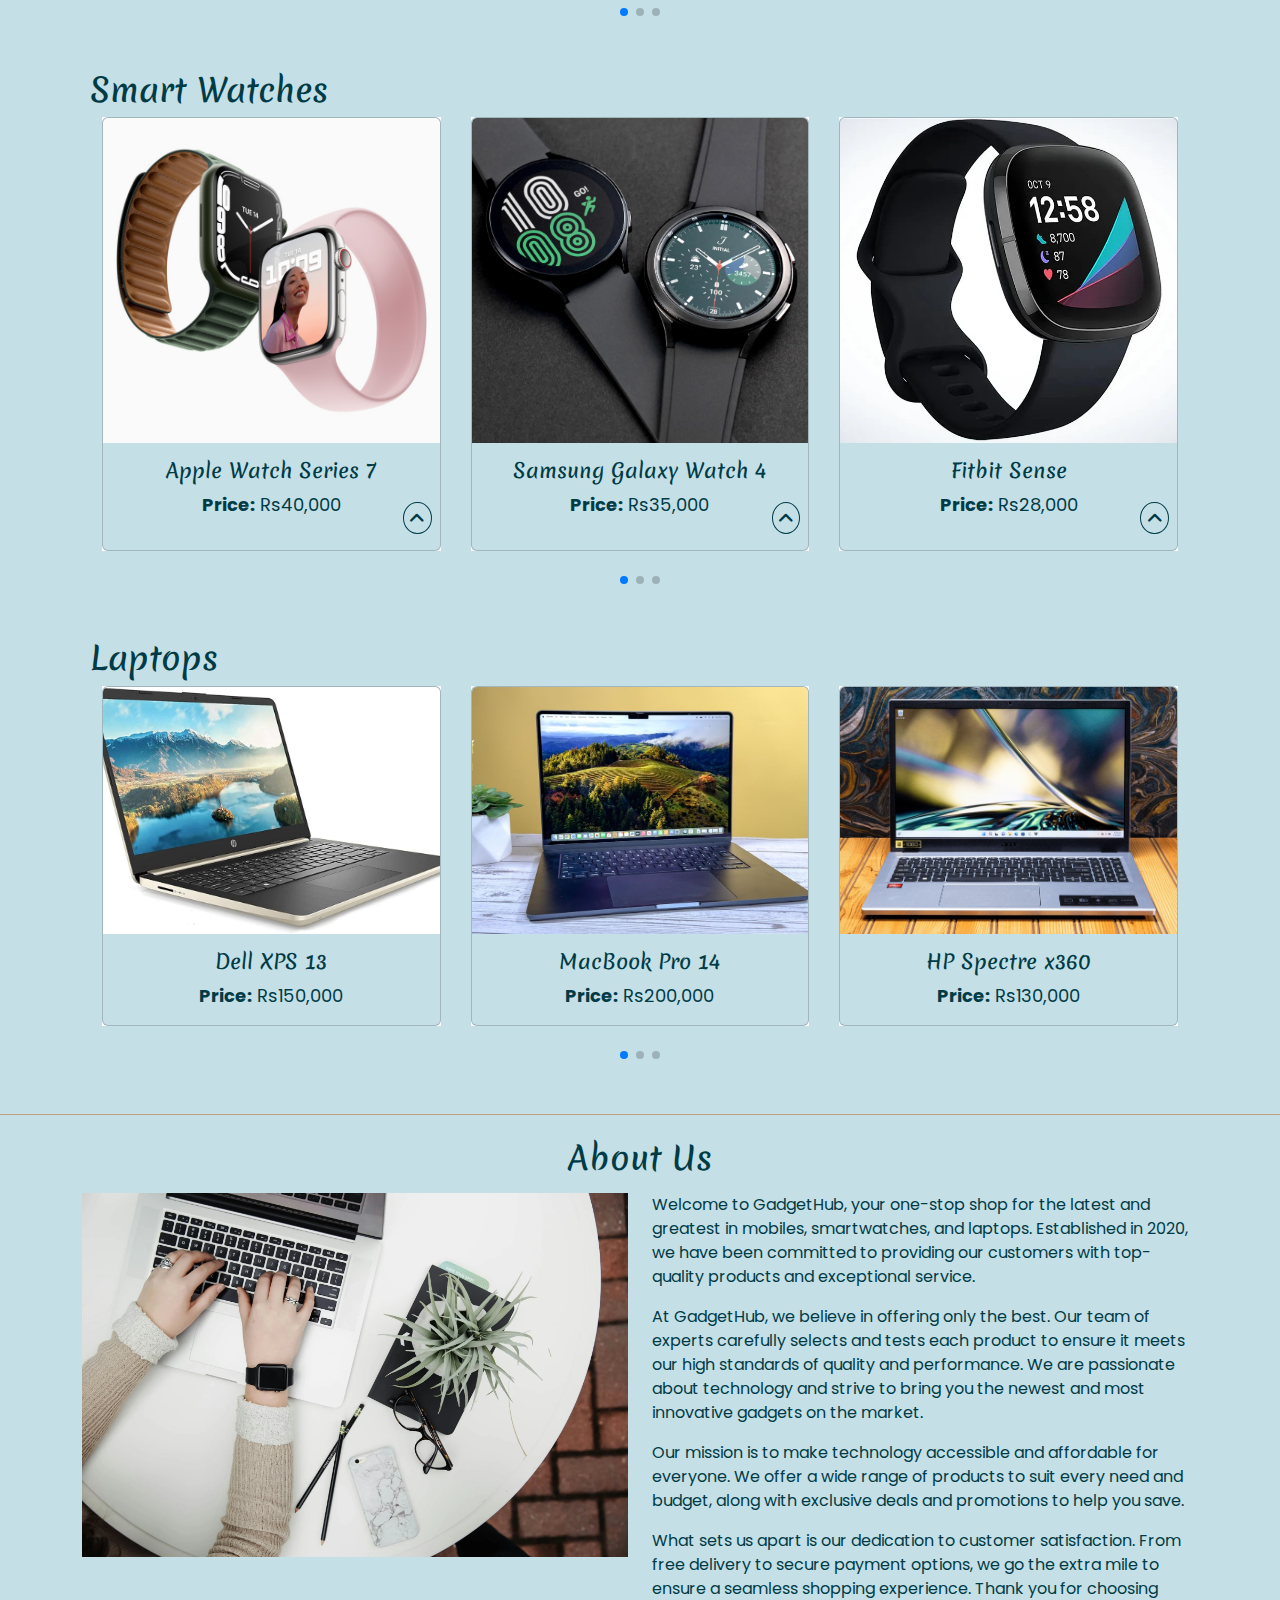
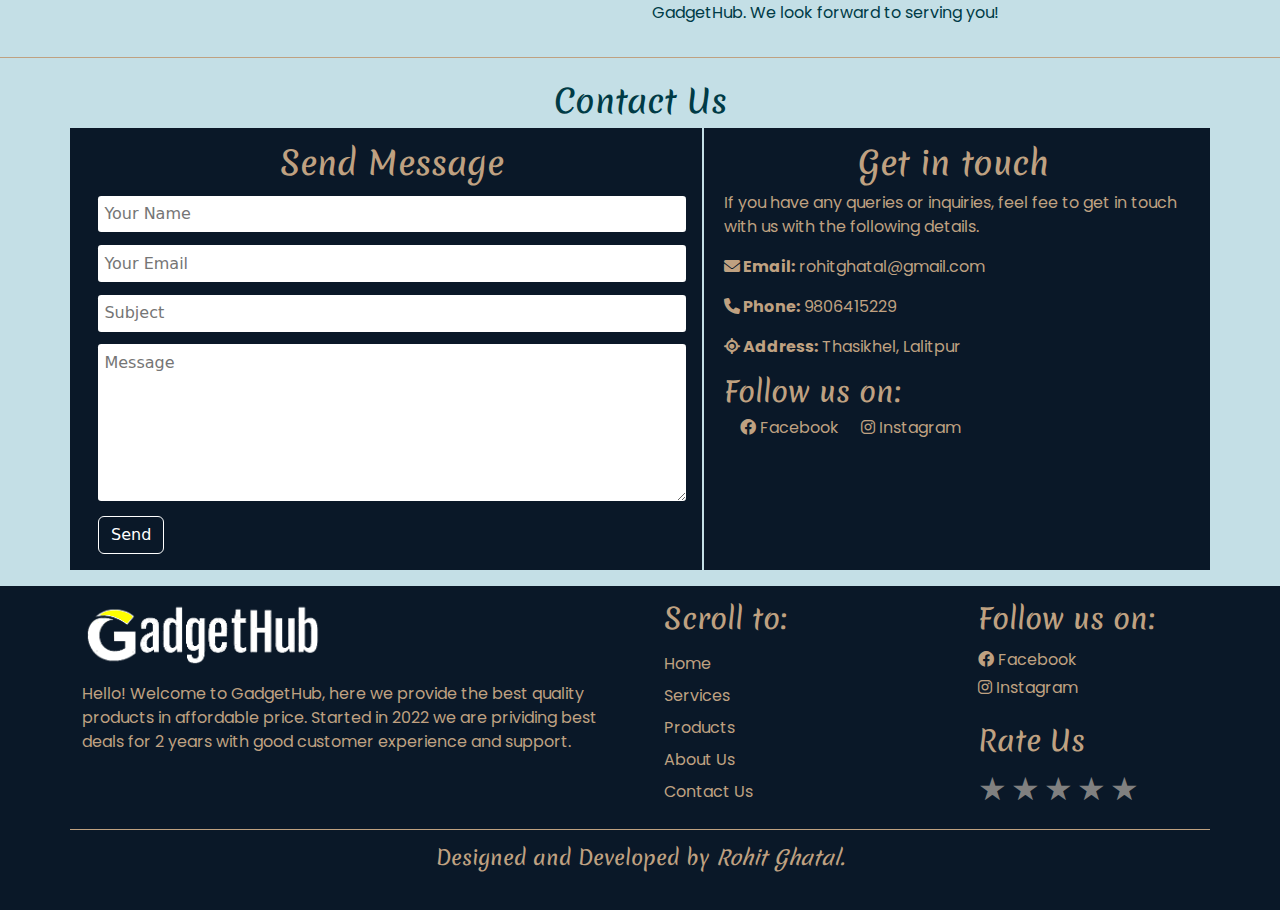
==== commit 8541d7d2: "added show and hide funciton for watches" ====
--- a/index.html
+++ b/index.html
@@ -407,8 +407,12 @@
                   <div class="card-body">
                     <h5 class="card-title">Apple Watch Series 7</h5>
                     <p class="card-text"><strong>Price:</strong> Rs40,000</p>
-                  </div>
-                  <div class="watchDetails">
+                    <button class="showMoreDetails" title="Show Details" onclick="showMoreDetails('watch1')">
+                      <i class="fa-solid fa-angle-up"></i>
+                    </button>
+                  </div>
+                  <div class="watchDetails" id="watch1">
+                    <button class="hideDetails" title="Hide Details" onclick="hideDetails('watch1')"><i class="fa-solid fa-angle-down"></i></button>
                     <h2>Apple</h2>
                     <p>1.8" Display, GPS, 18-hour Battery Life, Water Resistant</p>
                     <button class="addToCartBtn"><i class="fas fa-shopping-cart"></i> Add to Cart</button>
@@ -422,8 +426,12 @@
                   <div class="card-body">
                     <h5 class="card-title">Samsung Galaxy Watch 4</h5>
                     <p class="card-text"><strong>Price:</strong> Rs35,000</p>
-                  </div>
-                  <div class="watchDetails">
+                    <button class="showMoreDetails" title="Show Details" onclick="showMoreDetails('watch2')">
+                      <i class="fa-solid fa-angle-up"></i>
+                    </button>
+                  </div>
+                  <div class="watchDetails" id="watch2">
+                    <button class="hideDetails" title="Hide Details" onclick="hideDetails('watch2')"><i class="fa-solid fa-angle-down"></i></button>
                     <h2>Samsung</h2>
                     <p>1.4" Display, GPS, Body Composition Analysis, 40-hour Battery Life</p>
                     <button class="addToCartBtn"><i class="fas fa-shopping-cart"></i> Add to Cart</button>
@@ -437,8 +445,12 @@
                   <div class="card-body">
                     <h5 class="card-title">Fitbit Sense</h5>
                     <p class="card-text"><strong>Price:</strong> Rs28,000</p>
-                  </div>
-                  <div class="watchDetails">
+                    <button class="showMoreDetails" title="Show Details" onclick="showMoreDetails('watch13')">
+                      <i class="fa-solid fa-angle-up"></i>
+                    </button>
+                  </div>
+                  <div class="watchDetails" id="watch3">
+                    <button class="hideDetails" title="Hide Details" onclick="hideDetails('watch3')"><i class="fa-solid fa-angle-down"></i></button>
                     <h2>Fitbit</h2>
                     <p>1.58" Display, EDA Sensor, ECG App, 6-day Battery Life</p>
                     <button class="addToCartBtn"><i class="fas fa-shopping-cart"></i> Add to Cart</button>
